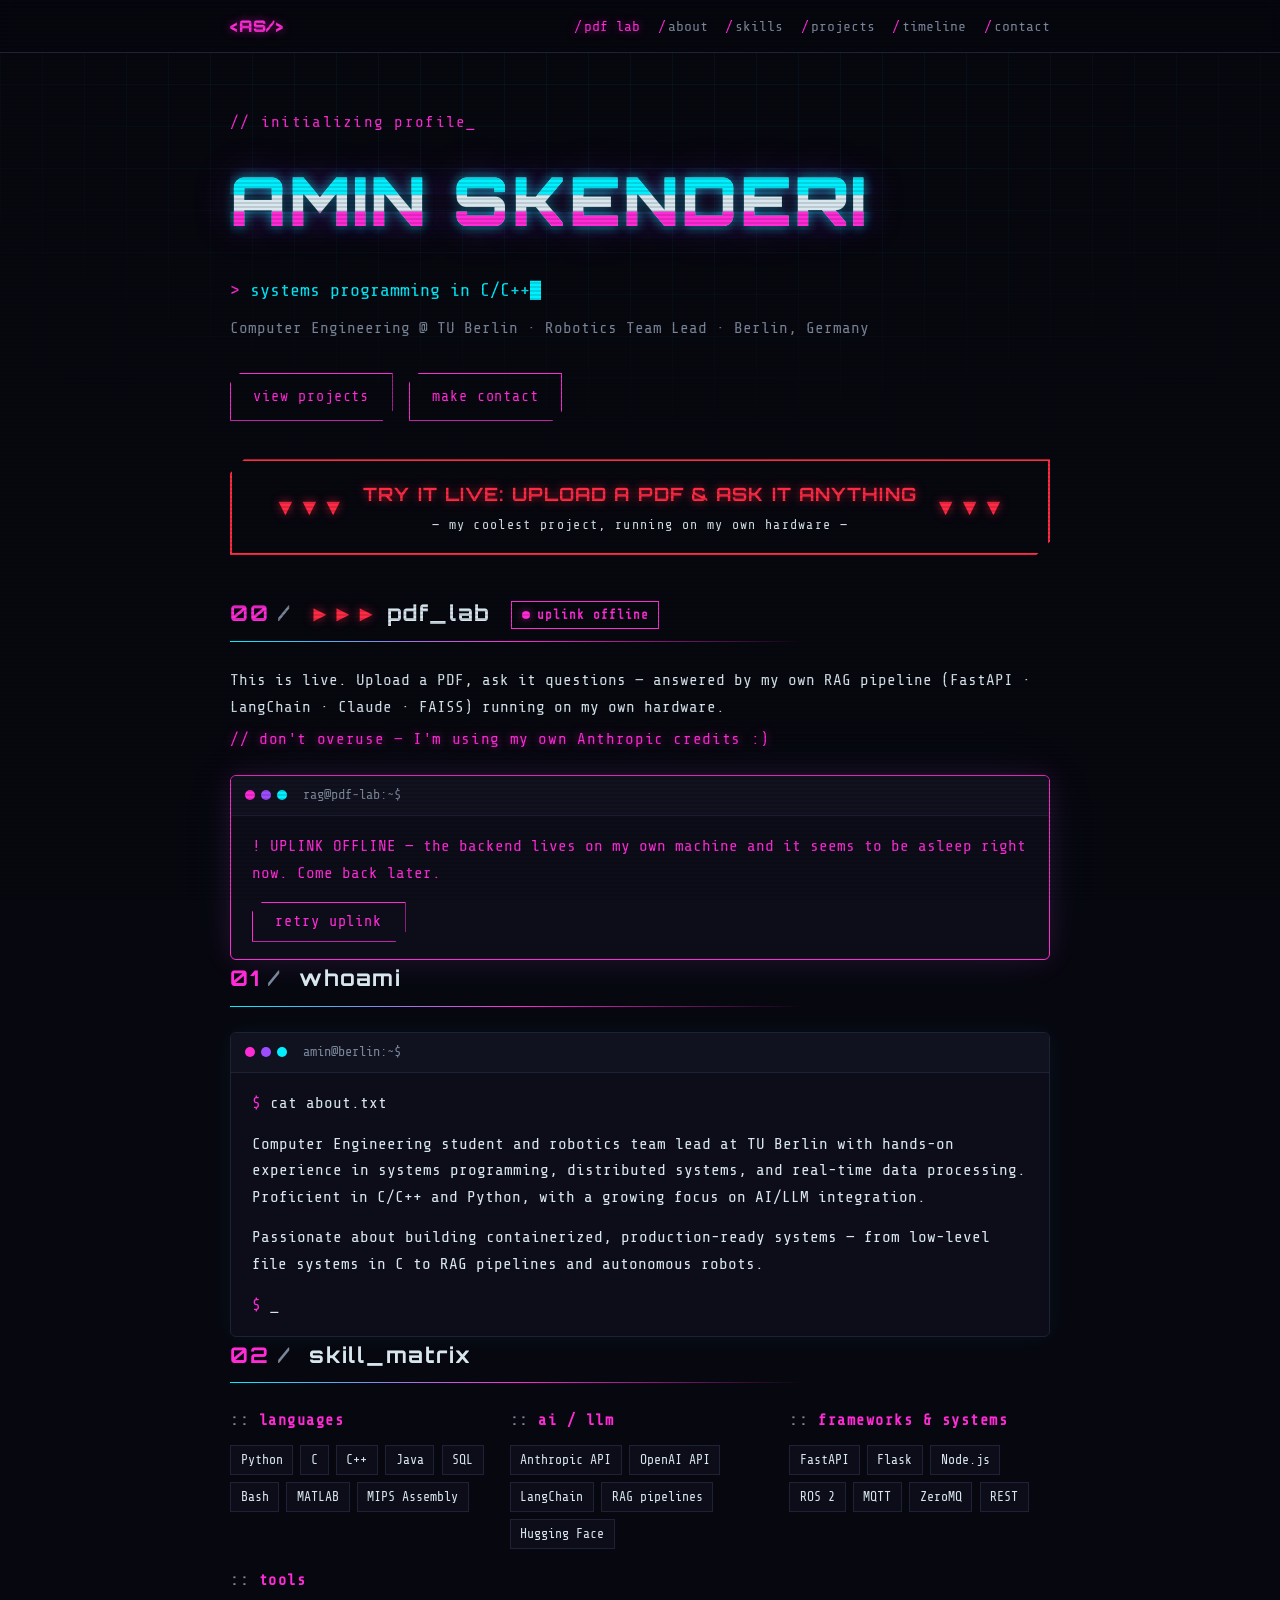
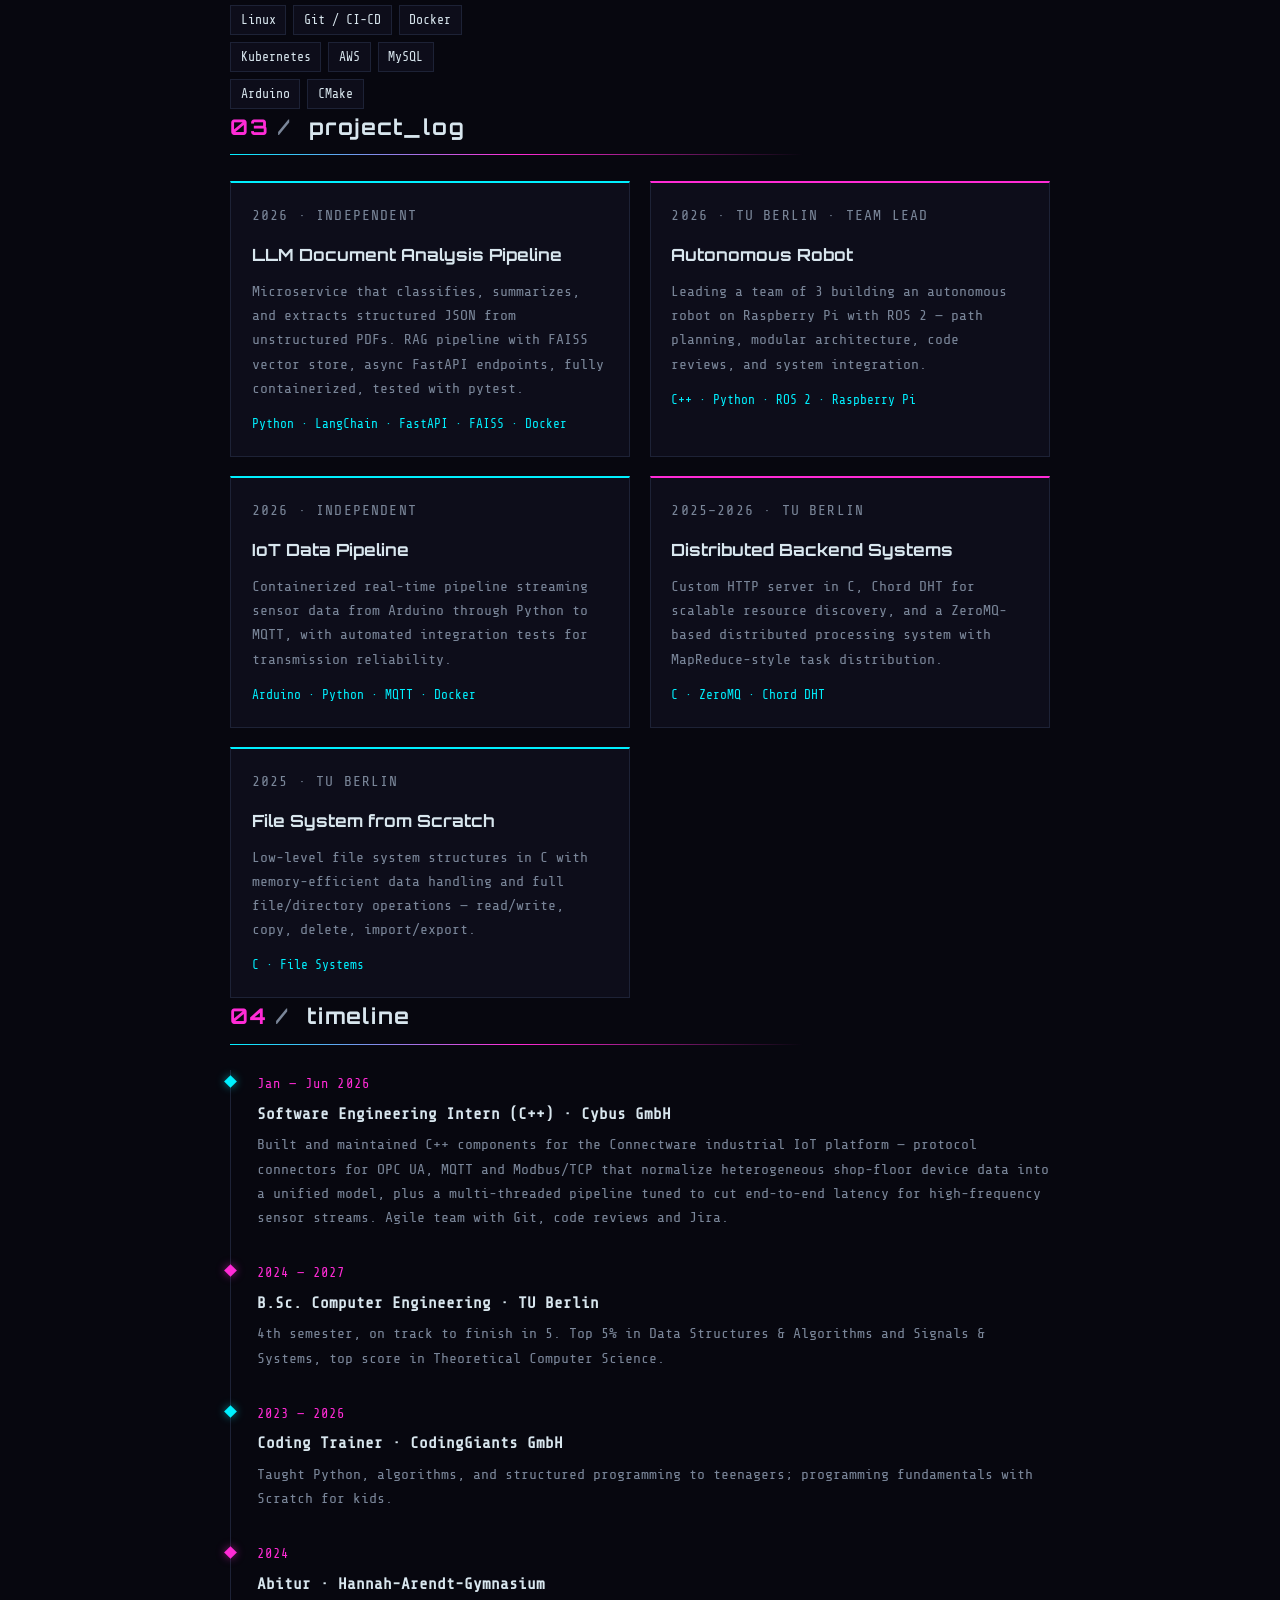
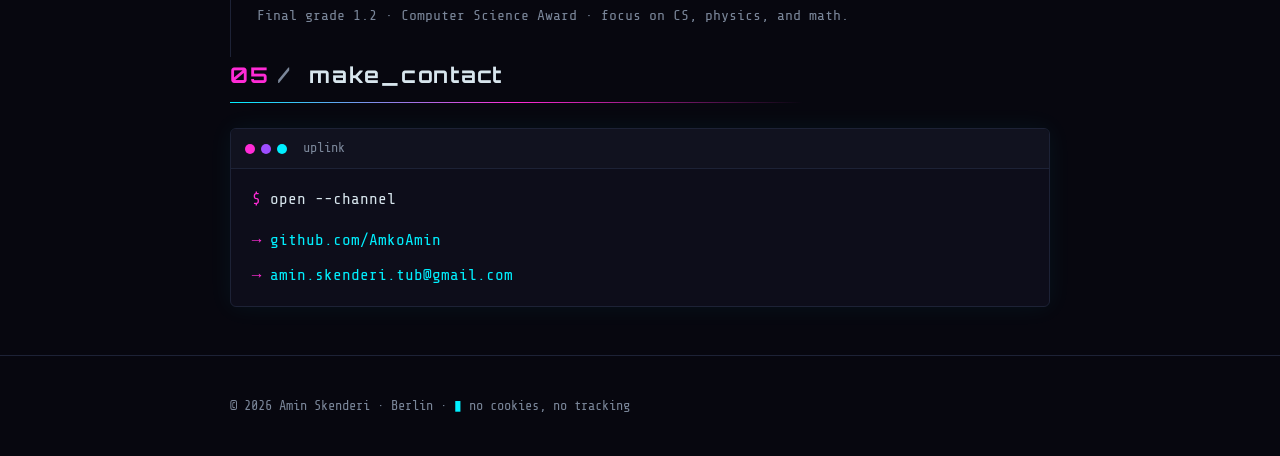
==== index.html @ e4a6ac71 "cybus internship in die timeline beider versionen aufgenommen Co-Authored-By: Claude Opus 4.8 <norep" ====
<!DOCTYPE html>
<html lang="en">
<head>
  <meta charset="UTF-8">
  <meta name="viewport" content="width=device-width, initial-scale=1.0">
  <meta name="description" content="Amin Skenderi — Computer Engineering student, robotics team lead, systems & AI developer based in Berlin.">
  <title>Amin Skenderi // root</title>
  <link rel="preconnect" href="https://fonts.googleapis.com">
  <link rel="preconnect" href="https://fonts.gstatic.com" crossorigin>
  <link href="https://fonts.googleapis.com/css2?family=Orbitron:wght@500;700;900&family=Share+Tech+Mono&display=swap" rel="stylesheet">
  <link rel="stylesheet" href="style.css">
</head>
<body>
  <div class="scanlines" aria-hidden="true"></div>
  <div class="grid-bg" aria-hidden="true"></div>

  <header class="site-header">
    <nav class="container">
      <a class="brand" href="#top">&lt;AS/&gt;</a>
      <ul class="nav-links">
        <li><a href="#pdf-lab" class="nav-hot">pdf lab</a></li>
        <li><a href="#about">about</a></li>
        <li><a href="#skills">skills</a></li>
        <li><a href="#projects">projects</a></li>
        <li><a href="#timeline">timeline</a></li>
        <li><a href="#contact">contact</a></li>
      </ul>
    </nav>
  </header>

  <main id="top">
    <!-- HERO -->
    <section class="hero container">
      <p class="hero-pre">// initializing profile_</p>
      <h1 class="glitch" data-text="AMIN SKENDERI">AMIN SKENDERI</h1>
      <p class="tagline">
        <span class="prompt">&gt;</span> <span id="typed"></span><span class="cursor">█</span>
      </p>
      <p class="hero-sub">
        Computer Engineering @ TU Berlin · Robotics Team Lead · Berlin, Germany
      </p>
      <div class="hero-actions">
        <a class="btn btn-ghost" href="#projects">view projects</a>
        <a class="btn btn-ghost" href="#contact">make contact</a>
      </div>

      <a href="#pdf-lab" class="lab-callout">
        <span class="callout-arrows" aria-hidden="true">▼▼▼</span>
        <span class="callout-text">
          TRY IT LIVE: UPLOAD A PDF &amp; ASK IT ANYTHING
          <small>— my coolest project, running on my own hardware —</small>
        </span>
        <span class="callout-arrows" aria-hidden="true">▼▼▼</span>
      </a>
    </section>

    <!-- PDF LAB -->
    <section id="pdf-lab" class="container">
      <h2>
        <span class="h-num">00</span>
        <span class="red-arrows" aria-hidden="true">►►►</span> pdf_lab
        <span class="uplink-badge" id="uplink-badge"><span class="uplink-dot"></span>checking uplink…</span>
      </h2>
      <p class="lab-intro">
        This is live. Upload a PDF, ask it questions — answered by my own
        RAG pipeline (FastAPI · LangChain · Claude · FAISS) running on my own hardware.
      </p>
      <p class="lab-joke">// don't overuse — I'm using my own Anthropic credits :)</p>

      <div class="terminal lab-terminal">
        <div class="terminal-bar">
          <span class="dot"></span><span class="dot"></span><span class="dot"></span>
          <span class="terminal-title">rag@pdf-lab:~$</span>
        </div>
        <div class="terminal-body">
          <div id="lab-offline" class="lab-offline hidden">
            <p><span class="prompt">!</span> UPLINK OFFLINE — the backend lives on my own machine
            and it seems to be asleep right now. Come back later.</p>
            <button class="btn btn-ghost" id="retry-uplink" type="button">retry uplink</button>
          </div>

          <div id="lab-ui" class="hidden">
            <label class="dropzone" id="dropzone">
              <input type="file" id="file-input" accept=".pdf,.txt" hidden>
              <span id="dropzone-text">[ drop a pdf here — or click to upload ]</span>
            </label>

            <form id="ask-form" class="ask-form">
              <span class="prompt">&gt;</span>
              <input type="text" id="question" placeholder="upload a document first…"
                     autocomplete="off" maxlength="500" disabled>
              <button type="submit" class="btn btn-primary" id="ask-btn" disabled>transmit</button>
            </form>

            <div id="lab-log" class="lab-log" aria-live="polite"></div>
          </div>
        </div>
      </div>
    </section>

    <!-- ABOUT -->
    <section id="about" class="container">
      <h2><span class="h-num">01</span> whoami</h2>
      <div class="terminal">
        <div class="terminal-bar">
          <span class="dot"></span><span class="dot"></span><span class="dot"></span>
          <span class="terminal-title">amin@berlin:~$</span>
        </div>
        <div class="terminal-body">
          <p><span class="prompt">$</span> cat about.txt</p>
          <p>
            Computer Engineering student and robotics team lead at TU Berlin with
            hands-on experience in systems programming, distributed systems, and
            real-time data processing. Proficient in C/C++ and Python, with a
            growing focus on AI/LLM integration.
          </p>
          <p>
            Passionate about building containerized, production-ready systems —
            from low-level file systems in C to RAG pipelines and autonomous robots.
          </p>
          <p><span class="prompt">$</span> _</p>
        </div>
      </div>
    </section>

    <!-- SKILLS -->
    <section id="skills" class="container">
      <h2><span class="h-num">02</span> skill_matrix</h2>
      <div class="skill-groups">
        <div class="skill-group">
          <h3>languages</h3>
          <ul class="chips">
            <li>Python</li><li>C</li><li>C++</li><li>Java</li><li>SQL</li>
            <li>Bash</li><li>MATLAB</li><li>MIPS Assembly</li>
          </ul>
        </div>
        <div class="skill-group">
          <h3>ai / llm</h3>
          <ul class="chips">
            <li>Anthropic API</li><li>OpenAI API</li><li>LangChain</li>
            <li>RAG pipelines</li><li>Hugging Face</li>
          </ul>
        </div>
        <div class="skill-group">
          <h3>frameworks &amp; systems</h3>
          <ul class="chips">
            <li>FastAPI</li><li>Flask</li><li>Node.js</li><li>ROS 2</li>
            <li>MQTT</li><li>ZeroMQ</li><li>REST</li>
          </ul>
        </div>
        <div class="skill-group">
          <h3>tools</h3>
          <ul class="chips">
            <li>Linux</li><li>Git / CI-CD</li><li>Docker</li><li>Kubernetes</li>
            <li>AWS</li><li>MySQL</li><li>Arduino</li><li>CMake</li>
          </ul>
        </div>
      </div>
    </section>

    <!-- PROJECTS -->
    <section id="projects" class="container">
      <h2><span class="h-num">03</span> project_log</h2>
      <div class="project-grid">
        <article class="project-card">
          <p class="card-meta">2026 · independent</p>
          <h3>LLM Document Analysis Pipeline</h3>
          <p>
            Microservice that classifies, summarizes, and extracts structured JSON
            from unstructured PDFs. RAG pipeline with FAISS vector store, async
            FastAPI endpoints, fully containerized, tested with pytest.
          </p>
          <p class="tech">Python · LangChain · FastAPI · FAISS · Docker</p>
        </article>

        <article class="project-card">
          <p class="card-meta">2026 · TU Berlin · team lead</p>
          <h3>Autonomous Robot</h3>
          <p>
            Leading a team of 3 building an autonomous robot on Raspberry Pi with
            ROS 2 — path planning, modular architecture, code reviews, and system
            integration.
          </p>
          <p class="tech">C++ · Python · ROS 2 · Raspberry Pi</p>
        </article>

        <article class="project-card">
          <p class="card-meta">2026 · independent</p>
          <h3>IoT Data Pipeline</h3>
          <p>
            Containerized real-time pipeline streaming sensor data from Arduino
            through Python to MQTT, with automated integration tests for
            transmission reliability.
          </p>
          <p class="tech">Arduino · Python · MQTT · Docker</p>
        </article>

        <article class="project-card">
          <p class="card-meta">2025–2026 · TU Berlin</p>
          <h3>Distributed Backend Systems</h3>
          <p>
            Custom HTTP server in C, Chord DHT for scalable resource discovery,
            and a ZeroMQ-based distributed processing system with MapReduce-style
            task distribution.
          </p>
          <p class="tech">C · ZeroMQ · Chord DHT</p>
        </article>

        <article class="project-card">
          <p class="card-meta">2025 · TU Berlin</p>
          <h3>File System from Scratch</h3>
          <p>
            Low-level file system structures in C with memory-efficient data
            handling and full file/directory operations — read/write, copy,
            delete, import/export.
          </p>
          <p class="tech">C · File Systems</p>
        </article>
      </div>
    </section>

    <!-- TIMELINE -->
    <section id="timeline" class="container">
      <h2><span class="h-num">04</span> timeline</h2>
      <ul class="timeline">
        <li>
          <span class="time">Jan — Jun 2026</span>
          <div>
            <h3>Software Engineering Intern (C++) · Cybus GmbH</h3>
            <p>Built and maintained C++ components for the Connectware industrial
            IoT platform — protocol connectors for OPC UA, MQTT and Modbus/TCP that
            normalize heterogeneous shop-floor device data into a unified model, plus
            a multi-threaded pipeline tuned to cut end-to-end latency for high-frequency
            sensor streams. Agile team with Git, code reviews and Jira.</p>
          </div>
        </li>
        <li>
          <span class="time">2024 — 2027</span>
          <div>
            <h3>B.Sc. Computer Engineering · TU Berlin</h3>
            <p>4th semester, on track to finish in 5. Top 5% in Data Structures &amp;
            Algorithms and Signals &amp; Systems, top score in Theoretical Computer Science.</p>
          </div>
        </li>
        <li>
          <span class="time">2023 — 2026</span>
          <div>
            <h3>Coding Trainer · CodingGiants GmbH</h3>
            <p>Taught Python, algorithms, and structured programming to teenagers;
            programming fundamentals with Scratch for kids.</p>
          </div>
        </li>
        <li>
          <span class="time">2024</span>
          <div>
            <h3>Abitur · Hannah-Arendt-Gymnasium</h3>
            <p>Final grade 1.2 · Computer Science Award · focus on CS, physics, and math.</p>
          </div>
        </li>
      </ul>
    </section>

    <!-- CONTACT -->
    <section id="contact" class="container">
      <h2><span class="h-num">05</span> make_contact</h2>
      <div class="terminal">
        <div class="terminal-bar">
          <span class="dot"></span><span class="dot"></span><span class="dot"></span>
          <span class="terminal-title">uplink</span>
        </div>
        <div class="terminal-body contact-body">
          <p><span class="prompt">$</span> open --channel</p>
          <ul class="contact-links">
            <li><a href="https://github.com/AmkoAmin">github.com/AmkoAmin</a></li>
            <li><a href="mailto:amin.skenderi.tub@gmail.com">amin.skenderi.tub@gmail.com</a></li>
          </ul>
        </div>
      </div>
    </section>
  </main>

  <footer class="site-footer">
    <div class="container">
      <p>© 2026 Amin Skenderi · Berlin · <span class="footer-blink">▮</span> no cookies, no tracking</p>
    </div>
  </footer>

  <script src="script.js"></script>
</body>
</html>
---- style.css ----
:root {
  --bg: #07070f;
  --bg-panel: #0d0d1a;
  --text: #d8e6ee;
  --muted: #7a8699;
  --cyan: #00f0ff;
  --magenta: #ff2bd6;
  --purple: #9d4dff;
  --border: #1d2236;
  --glow-cyan: 0 0 8px rgba(0, 240, 255, 0.55);
  --glow-magenta: 0 0 8px rgba(255, 43, 214, 0.55);
  --red: #ff2a44;
  --glow-red: 0 0 10px rgba(255, 42, 68, 0.65);
}

* {
  box-sizing: border-box;
}

html {
  scroll-behavior: smooth;
}

body {
  margin: 0;
  font-family: "Share Tech Mono", monospace;
  background: var(--bg);
  color: var(--text);
  line-height: 1.65;
}

/* ---- background fx ---- */
.grid-bg {
  position: fixed;
  inset: 0;
  z-index: -2;
  background-image:
    linear-gradient(rgba(0, 240, 255, 0.05) 1px, transparent 1px),
    linear-gradient(90deg, rgba(0, 240, 255, 0.05) 1px, transparent 1px);
  background-size: 42px 42px;
  mask-image: radial-gradient(ellipse 90% 70% at 50% 0%, black 30%, transparent 80%);
}

.scanlines {
  position: fixed;
  inset: 0;
  z-index: 10;
  pointer-events: none;
  background: repeating-linear-gradient(
    to bottom,
    transparent 0 2px,
    rgba(0, 0, 0, 0.12) 2px 4px
  );
}

.container {
  max-width: 860px;
  margin: 0 auto;
  padding: 0 1.25rem;
}

a {
  color: var(--cyan);
}

/* ---- header ---- */
.site-header {
  position: sticky;
  top: 0;
  z-index: 5;
  background: rgba(7, 7, 15, 0.85);
  backdrop-filter: blur(6px);
  border-bottom: 1px solid var(--border);
  padding: 0.8rem 0;
}

.site-header nav {
  display: flex;
  align-items: center;
  justify-content: space-between;
  gap: 1rem;
}

.brand {
  font-family: "Orbitron", sans-serif;
  font-weight: 900;
  color: var(--magenta);
  text-decoration: none;
  text-shadow: var(--glow-magenta);
  letter-spacing: 0.05em;
}

.nav-links {
  display: flex;
  flex-wrap: wrap;
  gap: 1.1rem;
  list-style: none;
  margin: 0;
  padding: 0;
}

.nav-links a {
  color: var(--muted);
  text-decoration: none;
  font-size: 0.92rem;
}

.nav-links a::before {
  content: "/";
  color: var(--magenta);
  margin-right: 2px;
}

.nav-links a:hover {
  color: var(--cyan);
  text-shadow: var(--glow-cyan);
}

.nav-links a.nav-hot {
  color: var(--magenta);
  text-shadow: var(--glow-magenta);
}

/* ---- hero ---- */
.hero {
  padding: 3.5rem 1.25rem 2.5rem;
}

.hero-pre {
  color: var(--magenta);
  margin: 0 0 0.6rem;
  letter-spacing: 0.08em;
}

.glitch {
  font-family: "Orbitron", sans-serif;
  font-weight: 900;
  font-size: clamp(2.1rem, 7vw, 4.2rem);
  margin: 0;
  color: var(--text);
  position: relative;
  letter-spacing: 0.04em;
  text-shadow:
    0 0 12px rgba(0, 240, 255, 0.35),
    0 0 40px rgba(157, 77, 255, 0.25);
}

.glitch::before,
.glitch::after {
  content: attr(data-text);
  position: absolute;
  inset: 0;
  overflow: hidden;
}

.glitch::before {
  color: var(--cyan);
  animation: glitch-shift 3.2s infinite linear alternate-reverse;
  clip-path: inset(20% 0 55% 0);
}

.glitch::after {
  color: var(--magenta);
  animation: glitch-shift 2.7s infinite linear alternate;
  clip-path: inset(60% 0 15% 0);
}

@keyframes glitch-shift {
  0%, 86% { transform: translate(0, 0); opacity: 0; }
  87% { transform: translate(-4px, 1px); opacity: 0.85; }
  90% { transform: translate(3px, -1px); opacity: 0.85; }
  93% { transform: translate(-2px, 2px); opacity: 0.7; }
  96% { transform: translate(4px, 0); opacity: 0.85; }
  100% { transform: translate(0, 0); opacity: 0; }
}

.tagline {
  font-size: 1.15rem;
  color: var(--cyan);
  min-height: 1.8em;
  margin: 1.2rem 0 0.4rem;
}

.prompt {
  color: var(--magenta);
}

.cursor {
  animation: blink 1s steps(1) infinite;
  color: var(--cyan);
}

@keyframes blink {
  50% { opacity: 0; }
}

.hero-sub {
  color: var(--muted);
  margin: 0 0 2rem;
}

.hero-actions {
  display: flex;
  flex-wrap: wrap;
  gap: 1rem;
}

.btn {
  font-family: inherit;
  font-size: 0.95rem;
  text-decoration: none;
  padding: 0.65rem 1.4rem;
  border: 1px solid var(--cyan);
  color: var(--cyan);
  background: transparent;
  letter-spacing: 0.06em;
  transition: all 0.15s ease;
  clip-path: polygon(10px 0, 100% 0, 100% calc(100% - 10px), calc(100% - 10px) 100%, 0 100%, 0 10px);
}

.btn:hover {
  background: rgba(0, 240, 255, 0.12);
  box-shadow: var(--glow-cyan), inset 0 0 12px rgba(0, 240, 255, 0.15);
}

.btn-ghost {
  border-color: var(--magenta);
  color: var(--magenta);
}

.btn-ghost:hover {
  background: rgba(255, 43, 214, 0.1);
  box-shadow: var(--glow-magenta), inset 0 0 12px rgba(255, 43, 214, 0.15);
}

/* ---- sections ---- */
section {
  padding: 3rem 1.25rem;
}

h2 {
  font-family: "Orbitron", sans-serif;
  font-size: 1.35rem;
  letter-spacing: 0.08em;
  margin: 0 0 1.6rem;
  color: var(--text);
}

h2::after {
  content: "";
  display: block;
  height: 1px;
  margin-top: 0.6rem;
  background: linear-gradient(90deg, var(--cyan), var(--magenta), transparent 70%);
}

.h-num {
  color: var(--magenta);
  margin-right: 0.6rem;
}

.h-num::after {
  content: " /";
  color: var(--muted);
}

/* ---- terminal panels ---- */
.terminal {
  background: var(--bg-panel);
  border: 1px solid var(--border);
  border-radius: 6px;
  overflow: hidden;
  box-shadow: 0 0 24px rgba(0, 240, 255, 0.06);
}

.terminal-bar {
  display: flex;
  align-items: center;
  gap: 6px;
  padding: 0.5rem 0.9rem;
  background: #11121f;
  border-bottom: 1px solid var(--border);
}

.dot {
  width: 10px;
  height: 10px;
  border-radius: 50%;
  background: var(--border);
}

.dot:nth-child(1) { background: var(--magenta); }
.dot:nth-child(2) { background: var(--purple); }
.dot:nth-child(3) { background: var(--cyan); }

.terminal-title {
  margin-left: 0.6rem;
  color: var(--muted);
  font-size: 0.85rem;
}

.terminal-body {
  padding: 1.1rem 1.3rem;
}

.terminal-body p {
  margin: 0 0 0.9rem;
}

.terminal-body p:last-child {
  margin-bottom: 0;
}

/* ---- lab callout (hero) ---- */
.lab-callout {
  display: flex;
  align-items: center;
  justify-content: center;
  gap: 1.1rem;
  margin-top: 2.4rem;
  padding: 1.1rem 1.3rem;
  border: 2px solid var(--red);
  color: var(--red);
  text-decoration: none;
  text-align: center;
  font-family: "Orbitron", sans-serif;
  font-weight: 700;
  font-size: clamp(0.85rem, 2.4vw, 1.15rem);
  letter-spacing: 0.06em;
  text-shadow: var(--glow-red);
  clip-path: polygon(14px 0, 100% 0, 100% calc(100% - 14px), calc(100% - 14px) 100%, 0 100%, 0 14px);
  animation: callout-pulse 1.7s ease-in-out infinite;
}

.lab-callout:hover {
  background: rgba(255, 42, 68, 0.12);
}

.lab-callout .callout-text small {
  display: block;
  font-family: "Share Tech Mono", monospace;
  font-weight: 400;
  font-size: 0.72em;
  letter-spacing: 0.1em;
  margin-top: 0.3rem;
  color: var(--text);
  text-shadow: none;
}

.callout-arrows {
  white-space: nowrap;
  font-size: 1.25em;
  animation: arrow-bounce 0.9s ease-in-out infinite;
}

@keyframes arrow-bounce {
  0%, 100% { transform: translateY(-4px); }
  50% { transform: translateY(5px); }
}

@keyframes callout-pulse {
  0%, 100% { box-shadow: 0 0 8px rgba(255, 42, 68, 0.35), inset 0 0 10px rgba(255, 42, 68, 0.08); }
  50% { box-shadow: 0 0 26px rgba(255, 42, 68, 0.75), inset 0 0 22px rgba(255, 42, 68, 0.18); }
}

.red-arrows {
  display: inline-block;
  color: var(--red);
  text-shadow: var(--glow-red);
  animation: arrow-nudge 1s ease-in-out infinite;
}

@keyframes arrow-nudge {
  0%, 100% { transform: translateX(0); }
  50% { transform: translateX(7px); }
}

/* ---- pdf lab ---- */
.hidden {
  display: none !important;
}

.uplink-badge {
  display: inline-flex;
  align-items: center;
  gap: 0.45rem;
  font-family: "Share Tech Mono", monospace;
  font-size: 0.78rem;
  letter-spacing: 0.08em;
  color: var(--muted);
  border: 1px solid var(--border);
  padding: 0.15rem 0.6rem;
  margin-left: 0.8rem;
  vertical-align: middle;
}

.uplink-dot {
  width: 8px;
  height: 8px;
  border-radius: 50%;
  background: var(--muted);
}

.uplink-badge.online {
  color: var(--cyan);
  border-color: var(--cyan);
}

.uplink-badge.online .uplink-dot {
  background: var(--cyan);
  box-shadow: var(--glow-cyan);
  animation: blink 2s steps(1) infinite;
}

.uplink-badge.offline {
  color: var(--magenta);
  border-color: var(--magenta);
}

.uplink-badge.offline .uplink-dot {
  background: var(--magenta);
  box-shadow: var(--glow-magenta);
}

.lab-intro {
  margin: 0 0 0.4rem;
}

.lab-joke {
  color: var(--magenta);
  text-shadow: var(--glow-magenta);
  margin: 0 0 1.4rem;
  letter-spacing: 0.04em;
}

.lab-terminal {
  border-color: var(--magenta);
  box-shadow: 0 0 28px rgba(255, 43, 214, 0.12), 0 0 60px rgba(0, 240, 255, 0.06);
}

.lab-offline p {
  color: var(--magenta);
  margin: 0 0 1rem;
}

.dropzone {
  display: block;
  border: 1px dashed var(--cyan);
  padding: 1.6rem 1rem;
  text-align: center;
  color: var(--cyan);
  cursor: pointer;
  transition: all 0.15s ease;
  margin-bottom: 1rem;
}

.dropzone:hover,
.dropzone.dragover {
  background: rgba(0, 240, 255, 0.07);
  box-shadow: inset 0 0 18px rgba(0, 240, 255, 0.12);
}

.dropzone.indexed {
  border-style: solid;
  color: var(--text);
}

.dropzone.busy {
  pointer-events: none;
  opacity: 0.6;
}

.ask-form {
  display: flex;
  align-items: center;
  gap: 0.7rem;
  margin-bottom: 1.2rem;
}

.ask-form input[type="text"] {
  flex: 1;
  font-family: inherit;
  font-size: 0.95rem;
  color: var(--text);
  background: #0a0a16;
  border: 1px solid var(--border);
  padding: 0.6rem 0.8rem;
  outline: none;
  min-width: 0;
}

.ask-form input[type="text"]:focus {
  border-color: var(--cyan);
  box-shadow: var(--glow-cyan);
}

.ask-form input[type="text"]:disabled,
.ask-form .btn:disabled {
  opacity: 0.55;
  cursor: not-allowed;
  box-shadow: none;
}

.ask-form .btn {
  border: 1px solid var(--cyan);
  color: var(--cyan);
  background: transparent;
  cursor: pointer;
  padding: 0.6rem 1.2rem;
  font-size: 0.95rem;
  line-height: 1.6;
}

.lab-log {
  display: flex;
  flex-direction: column;
  gap: 0.7rem;
}

.lab-log .log-q {
  color: var(--cyan);
  margin: 0;
}

.lab-log .log-a {
  color: var(--text);
  margin: 0;
  white-space: pre-wrap;
  border-left: 2px solid var(--cyan);
  padding-left: 0.8rem;
}

.lab-log .log-info {
  color: var(--muted);
  margin: 0;
}

.lab-log .log-err {
  color: var(--magenta);
  margin: 0;
}

.lab-log .log-busy {
  color: var(--purple);
  margin: 0;
  animation: blink 1.1s steps(1) infinite;
}

.lab-log details {
  border: 1px solid var(--border);
  padding: 0.5rem 0.8rem;
}

.lab-log summary {
  cursor: pointer;
  color: var(--muted);
  font-size: 0.85rem;
}

.lab-log .source-chunk {
  color: var(--muted);
  font-size: 0.82rem;
  margin: 0.6rem 0 0;
  white-space: pre-wrap;
  border-left: 2px solid var(--purple);
  padding-left: 0.7rem;
}

/* ---- skills ---- */
.skill-groups {
  display: grid;
  grid-template-columns: repeat(auto-fit, minmax(240px, 1fr));
  gap: 1.2rem;
}

.skill-group h3 {
  font-size: 0.95rem;
  color: var(--magenta);
  letter-spacing: 0.1em;
  margin: 0 0 0.7rem;
}

.skill-group h3::before {
  content: ":: ";
  color: var(--muted);
}

.chips {
  display: flex;
  flex-wrap: wrap;
  gap: 0.45rem;
  list-style: none;
  margin: 0;
  padding: 0;
}

.chips li {
  font-size: 0.82rem;
  padding: 0.2rem 0.6rem;
  border: 1px solid var(--border);
  color: var(--text);
  background: var(--bg-panel);
  transition: all 0.15s ease;
}

.chips li:hover {
  border-color: var(--cyan);
  color: var(--cyan);
  box-shadow: var(--glow-cyan);
}

/* ---- projects ---- */
.project-grid {
  display: grid;
  grid-template-columns: repeat(auto-fit, minmax(280px, 1fr));
  gap: 1.2rem;
}

.project-card {
  background: var(--bg-panel);
  border: 1px solid var(--border);
  border-top: 2px solid var(--cyan);
  padding: 1.3rem;
  transition: all 0.18s ease;
  position: relative;
}

.project-card:nth-child(even) {
  border-top-color: var(--magenta);
}

.project-card:hover {
  transform: translateY(-3px);
  border-color: var(--cyan);
  box-shadow: 0 0 18px rgba(0, 240, 255, 0.18);
}

.project-card:nth-child(even):hover {
  border-color: var(--magenta);
  box-shadow: 0 0 18px rgba(255, 43, 214, 0.18);
}

.card-meta {
  font-size: 0.78rem;
  color: var(--muted);
  letter-spacing: 0.08em;
  margin: 0 0 0.5rem;
  text-transform: uppercase;
}

.project-card h3 {
  font-family: "Orbitron", sans-serif;
  font-size: 1.05rem;
  margin: 0 0 0.7rem;
  color: var(--text);
}

.project-card p {
  margin: 0 0 0.8rem;
  color: var(--muted);
  font-size: 0.92rem;
}

.project-card .tech {
  color: var(--cyan);
  font-size: 0.8rem;
  margin: 0;
}

/* ---- timeline ---- */
.timeline {
  list-style: none;
  margin: 0;
  padding: 0;
  border-left: 1px solid var(--border);
}

.timeline li {
  position: relative;
  padding: 0 0 1.8rem 1.6rem;
}

.timeline li::before {
  content: "";
  position: absolute;
  left: -5px;
  top: 0.45em;
  width: 9px;
  height: 9px;
  background: var(--cyan);
  box-shadow: var(--glow-cyan);
  transform: rotate(45deg);
}

.timeline li:nth-child(even)::before {
  background: var(--magenta);
  box-shadow: var(--glow-magenta);
}

.timeline .time {
  color: var(--magenta);
  font-size: 0.85rem;
  letter-spacing: 0.08em;
}

.timeline h3 {
  font-size: 1rem;
  margin: 0.25rem 0 0.4rem;
  color: var(--text);
}

.timeline p {
  margin: 0;
  color: var(--muted);
  font-size: 0.92rem;
}

/* ---- contact ---- */
.contact-links {
  list-style: none;
  margin: 0;
  padding: 0;
  display: flex;
  flex-direction: column;
  gap: 0.5rem;
}

.contact-links a {
  color: var(--cyan);
  text-decoration: none;
}

.contact-links a::before {
  content: "→ ";
  color: var(--magenta);
}

.contact-links a:hover {
  text-shadow: var(--glow-cyan);
  text-decoration: underline;
}

/* ---- footer ---- */
.site-footer {
  border-top: 1px solid var(--border);
  margin-top: 3rem;
  padding: 1.6rem 0;
  color: var(--muted);
  font-size: 0.85rem;
}

.footer-blink {
  color: var(--cyan);
  animation: blink 1.2s steps(1) infinite;
}

@media (prefers-reduced-motion: reduce) {
  .glitch::before,
  .glitch::after {
    animation: none;
    opacity: 0;
  }
  .cursor, .footer-blink,
  .lab-callout, .callout-arrows, .red-arrows,
  .uplink-badge.online .uplink-dot, .lab-log .log-busy {
    animation: none;
  }
  html {
    scroll-behavior: auto;
  }
}
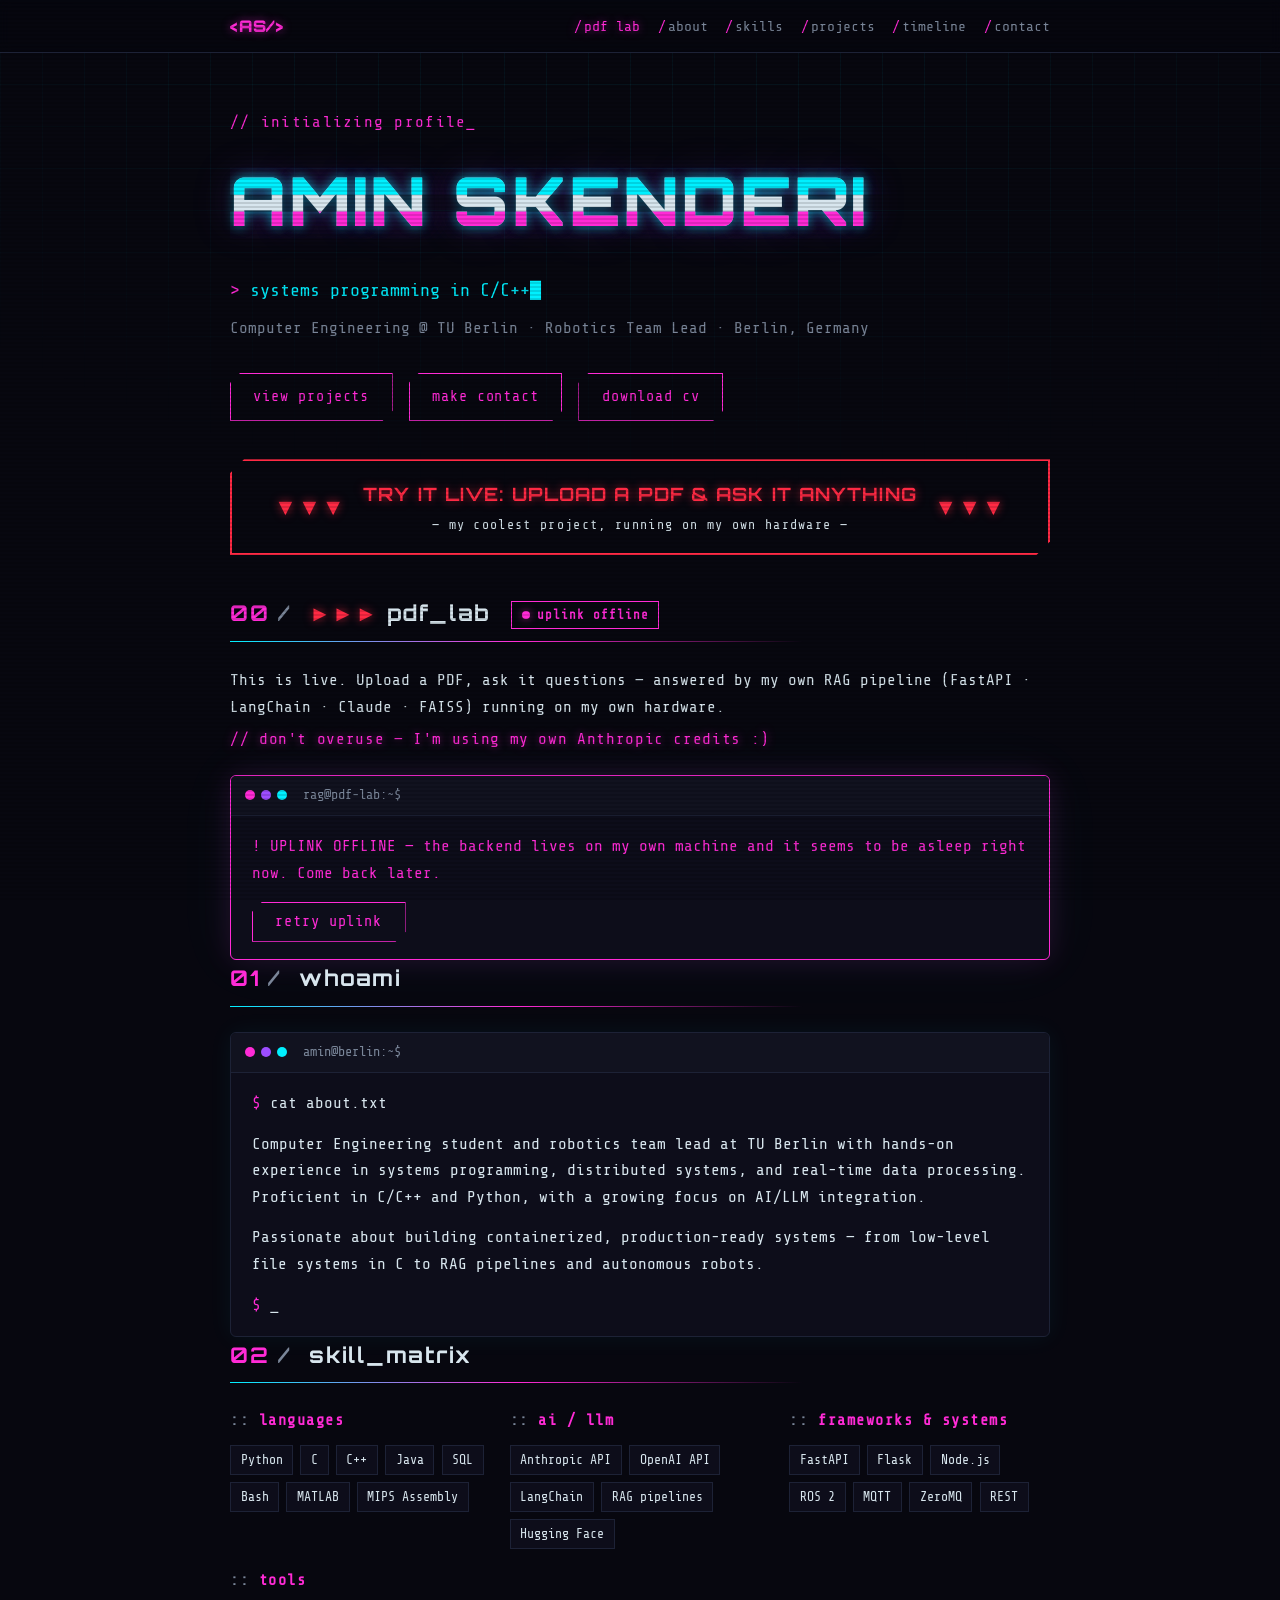
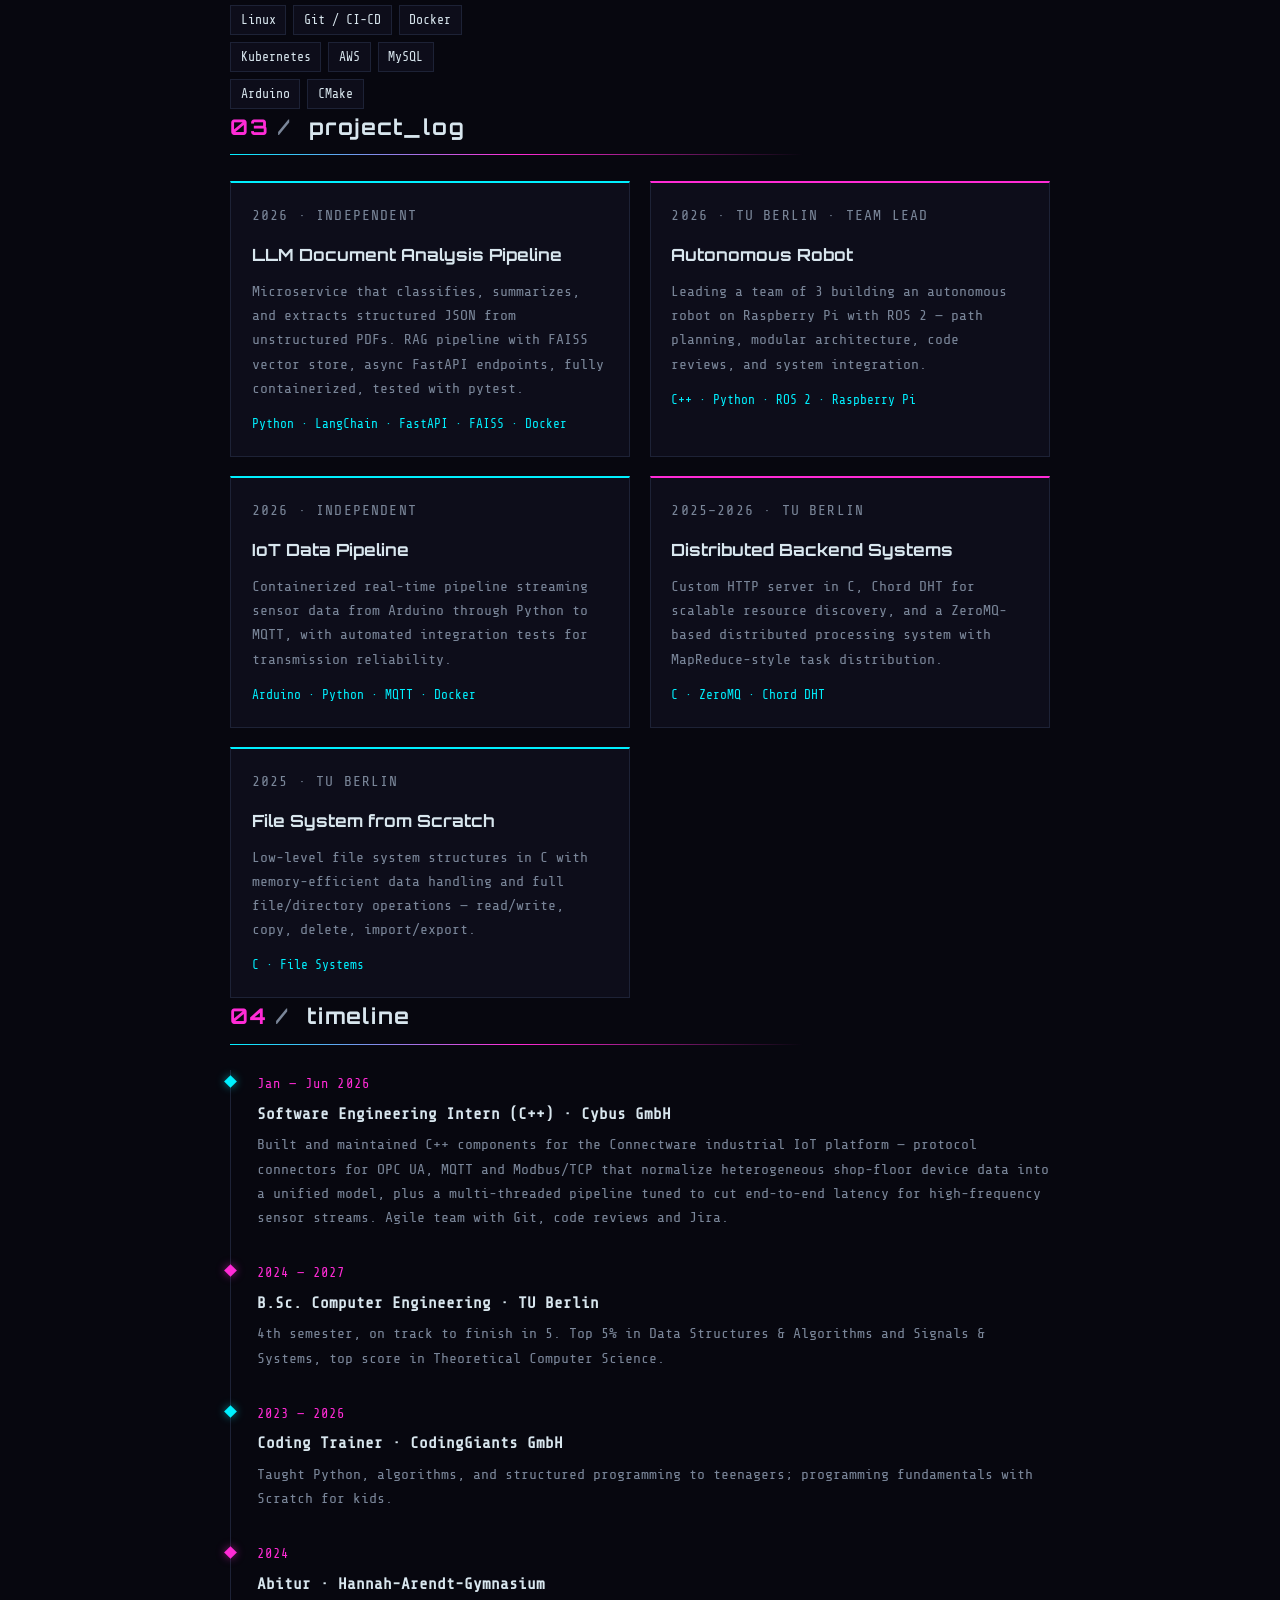
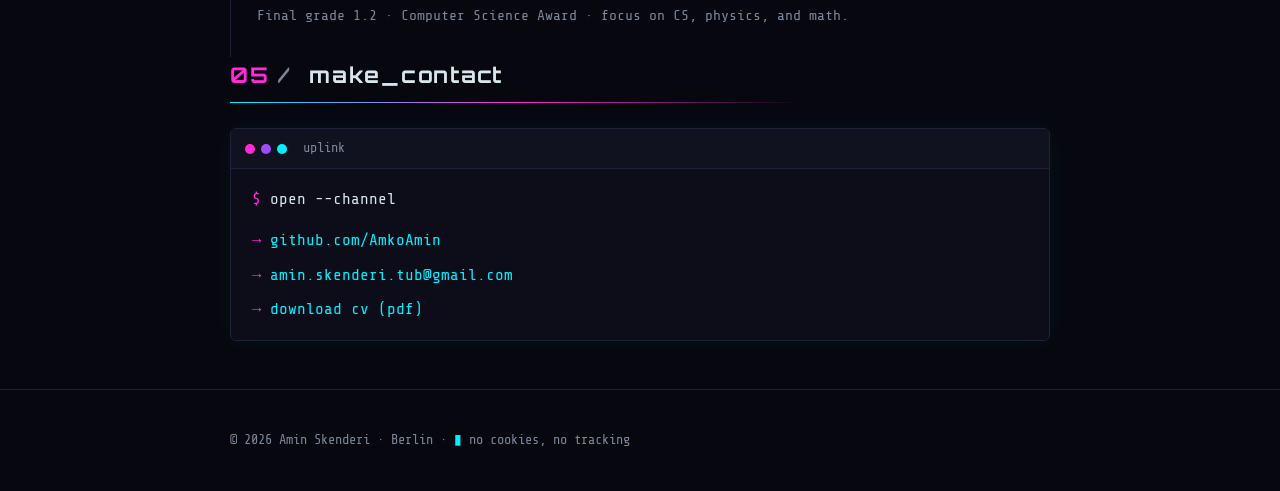
==== commit effd1195: "cv als pdf downloadbar in hero und contact beider versionen Co-Authored-By: Claude Opus 4.8 <noreply" ====
--- a/index.html
+++ b/index.html
@@ -42,6 +42,7 @@
       <div class="hero-actions">
         <a class="btn btn-ghost" href="#projects">view projects</a>
         <a class="btn btn-ghost" href="#contact">make contact</a>
+        <a class="btn btn-ghost" href="Amin_Skenderi_CV.pdf" download>download cv</a>
       </div>
 
       <a href="#pdf-lab" class="lab-callout">
@@ -273,6 +274,7 @@
           <ul class="contact-links">
             <li><a href="https://github.com/AmkoAmin">github.com/AmkoAmin</a></li>
             <li><a href="mailto:amin.skenderi.tub@gmail.com">amin.skenderi.tub@gmail.com</a></li>
+            <li><a href="Amin_Skenderi_CV.pdf" download>download cv (pdf)</a></li>
           </ul>
         </div>
       </div>
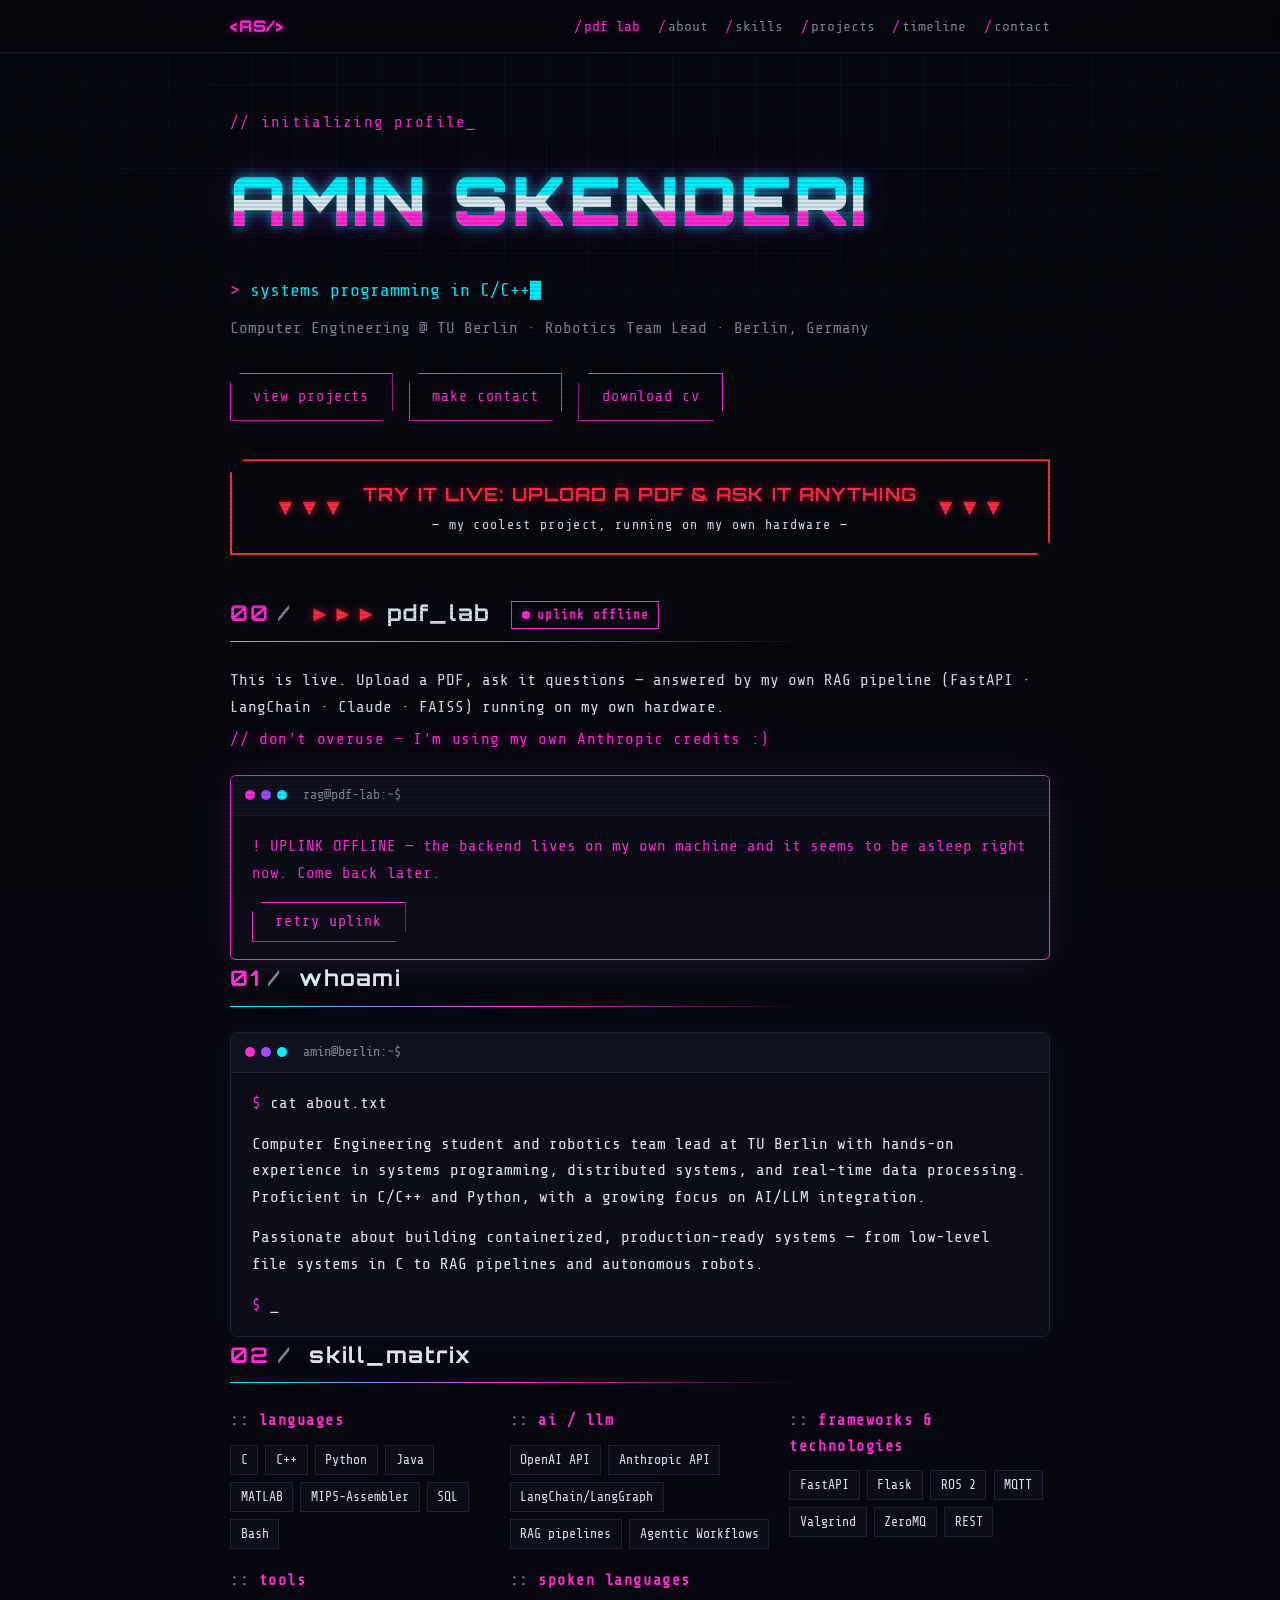
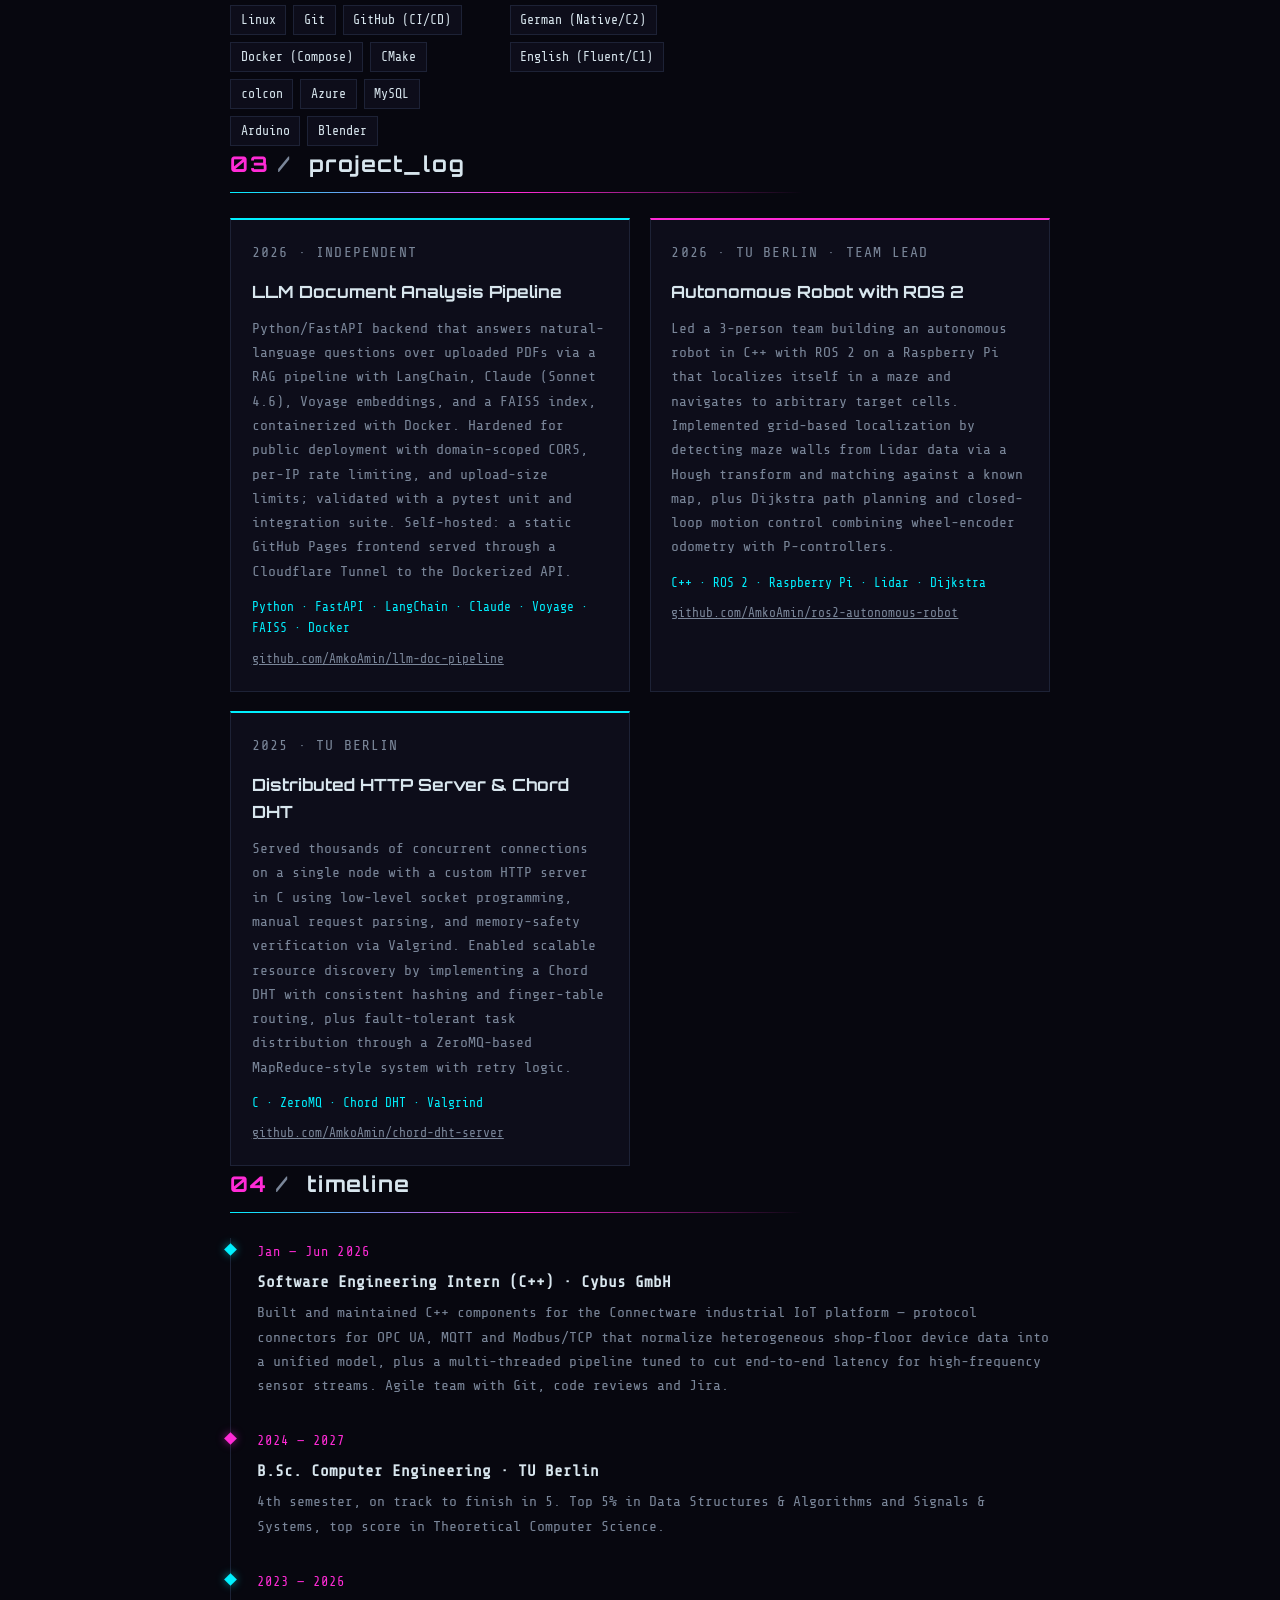
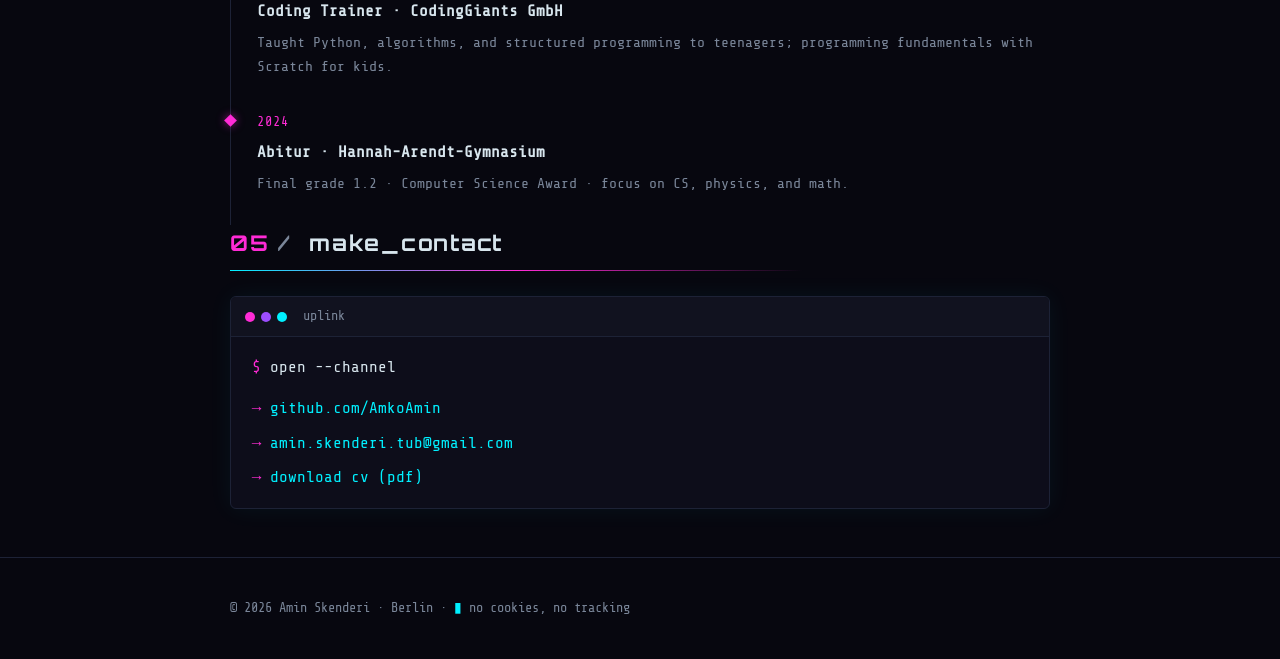
==== commit 5807544e: "skills und projekte beider versionen ueberarbeitet Languages neu sortiert, AI/LLM und Frameworks akt" ====
--- a/index.html
+++ b/index.html
@@ -131,29 +131,35 @@
         <div class="skill-group">
           <h3>languages</h3>
           <ul class="chips">
-            <li>Python</li><li>C</li><li>C++</li><li>Java</li><li>SQL</li>
-            <li>Bash</li><li>MATLAB</li><li>MIPS Assembly</li>
+            <li>C</li><li>C++</li><li>Python</li><li>Java</li><li>MATLAB</li>
+            <li>MIPS-Assembler</li><li>SQL</li><li>Bash</li>
           </ul>
         </div>
         <div class="skill-group">
           <h3>ai / llm</h3>
           <ul class="chips">
-            <li>Anthropic API</li><li>OpenAI API</li><li>LangChain</li>
-            <li>RAG pipelines</li><li>Hugging Face</li>
-          </ul>
-        </div>
-        <div class="skill-group">
-          <h3>frameworks &amp; systems</h3>
-          <ul class="chips">
-            <li>FastAPI</li><li>Flask</li><li>Node.js</li><li>ROS 2</li>
-            <li>MQTT</li><li>ZeroMQ</li><li>REST</li>
+            <li>OpenAI API</li><li>Anthropic API</li><li>LangChain/LangGraph</li>
+            <li>RAG pipelines</li><li>Agentic Workflows</li>
+          </ul>
+        </div>
+        <div class="skill-group">
+          <h3>frameworks &amp; technologies</h3>
+          <ul class="chips">
+            <li>FastAPI</li><li>Flask</li><li>ROS 2</li><li>MQTT</li>
+            <li>Valgrind</li><li>ZeroMQ</li><li>REST</li>
           </ul>
         </div>
         <div class="skill-group">
           <h3>tools</h3>
           <ul class="chips">
-            <li>Linux</li><li>Git / CI-CD</li><li>Docker</li><li>Kubernetes</li>
-            <li>AWS</li><li>MySQL</li><li>Arduino</li><li>CMake</li>
+            <li>Linux</li><li>Git</li><li>GitHub (CI/CD)</li><li>Docker (Compose)</li>
+            <li>CMake</li><li>colcon</li><li>Azure</li><li>MySQL</li><li>Arduino</li><li>Blender</li>
+          </ul>
+        </div>
+        <div class="skill-group">
+          <h3>spoken languages</h3>
+          <ul class="chips">
+            <li>German (Native/C2)</li><li>English (Fluent/C1)</li>
           </ul>
         </div>
       </div>
@@ -167,55 +173,48 @@
           <p class="card-meta">2026 · independent</p>
           <h3>LLM Document Analysis Pipeline</h3>
           <p>
-            Microservice that classifies, summarizes, and extracts structured JSON
-            from unstructured PDFs. RAG pipeline with FAISS vector store, async
-            FastAPI endpoints, fully containerized, tested with pytest.
-          </p>
-          <p class="tech">Python · LangChain · FastAPI · FAISS · Docker</p>
+            Python/FastAPI backend that answers natural-language questions over
+            uploaded PDFs via a RAG pipeline with LangChain, Claude (Sonnet 4.6),
+            Voyage embeddings, and a FAISS index, containerized with Docker.
+            Hardened for public deployment with domain-scoped CORS, per-IP rate
+            limiting, and upload-size limits; validated with a pytest unit and
+            integration suite. Self-hosted: a static GitHub Pages frontend served
+            through a Cloudflare Tunnel to the Dockerized API.
+          </p>
+          <p class="tech">Python · FastAPI · LangChain · Claude · Voyage · FAISS · Docker</p>
+          <p class="repo"><a href="https://github.com/AmkoAmin/llm-doc-pipeline">github.com/AmkoAmin/llm-doc-pipeline</a></p>
         </article>
 
         <article class="project-card">
           <p class="card-meta">2026 · TU Berlin · team lead</p>
-          <h3>Autonomous Robot</h3>
-          <p>
-            Leading a team of 3 building an autonomous robot on Raspberry Pi with
-            ROS 2 — path planning, modular architecture, code reviews, and system
-            integration.
-          </p>
-          <p class="tech">C++ · Python · ROS 2 · Raspberry Pi</p>
-        </article>
-
-        <article class="project-card">
-          <p class="card-meta">2026 · independent</p>
-          <h3>IoT Data Pipeline</h3>
-          <p>
-            Containerized real-time pipeline streaming sensor data from Arduino
-            through Python to MQTT, with automated integration tests for
-            transmission reliability.
-          </p>
-          <p class="tech">Arduino · Python · MQTT · Docker</p>
-        </article>
-
-        <article class="project-card">
-          <p class="card-meta">2025–2026 · TU Berlin</p>
-          <h3>Distributed Backend Systems</h3>
-          <p>
-            Custom HTTP server in C, Chord DHT for scalable resource discovery,
-            and a ZeroMQ-based distributed processing system with MapReduce-style
-            task distribution.
-          </p>
-          <p class="tech">C · ZeroMQ · Chord DHT</p>
+          <h3>Autonomous Robot with ROS 2</h3>
+          <p>
+            Led a 3-person team building an autonomous robot in C++ with ROS 2 on
+            a Raspberry Pi that localizes itself in a maze and navigates to
+            arbitrary target cells. Implemented grid-based localization by
+            detecting maze walls from Lidar data via a Hough transform and
+            matching against a known map, plus Dijkstra path planning and
+            closed-loop motion control combining wheel-encoder odometry with
+            P-controllers.
+          </p>
+          <p class="tech">C++ · ROS 2 · Raspberry Pi · Lidar · Dijkstra</p>
+          <p class="repo"><a href="https://github.com/AmkoAmin/ros2-autonomous-robot">github.com/AmkoAmin/ros2-autonomous-robot</a></p>
         </article>
 
         <article class="project-card">
           <p class="card-meta">2025 · TU Berlin</p>
-          <h3>File System from Scratch</h3>
-          <p>
-            Low-level file system structures in C with memory-efficient data
-            handling and full file/directory operations — read/write, copy,
-            delete, import/export.
-          </p>
-          <p class="tech">C · File Systems</p>
+          <h3>Distributed HTTP Server &amp; Chord DHT</h3>
+          <p>
+            Served thousands of concurrent connections on a single node with a
+            custom HTTP server in C using low-level socket programming, manual
+            request parsing, and memory-safety verification via Valgrind. Enabled
+            scalable resource discovery by implementing a Chord DHT with
+            consistent hashing and finger-table routing, plus fault-tolerant task
+            distribution through a ZeroMQ-based MapReduce-style system with retry
+            logic.
+          </p>
+          <p class="tech">C · ZeroMQ · Chord DHT · Valgrind</p>
+          <p class="repo"><a href="https://github.com/AmkoAmin/chord-dht-server">github.com/AmkoAmin/chord-dht-server</a></p>
         </article>
       </div>
     </section>
--- a/style.css
+++ b/style.css
@@ -667,6 +667,20 @@
   margin: 0;
 }
 
+.project-card .repo {
+  margin: 0.6rem 0 0;
+  font-size: 0.8rem;
+}
+
+.project-card .repo a {
+  color: var(--muted);
+  word-break: break-all;
+}
+
+.project-card .repo a:hover {
+  color: var(--cyan);
+}
+
 /* ---- timeline ---- */
 .timeline {
   list-style: none;
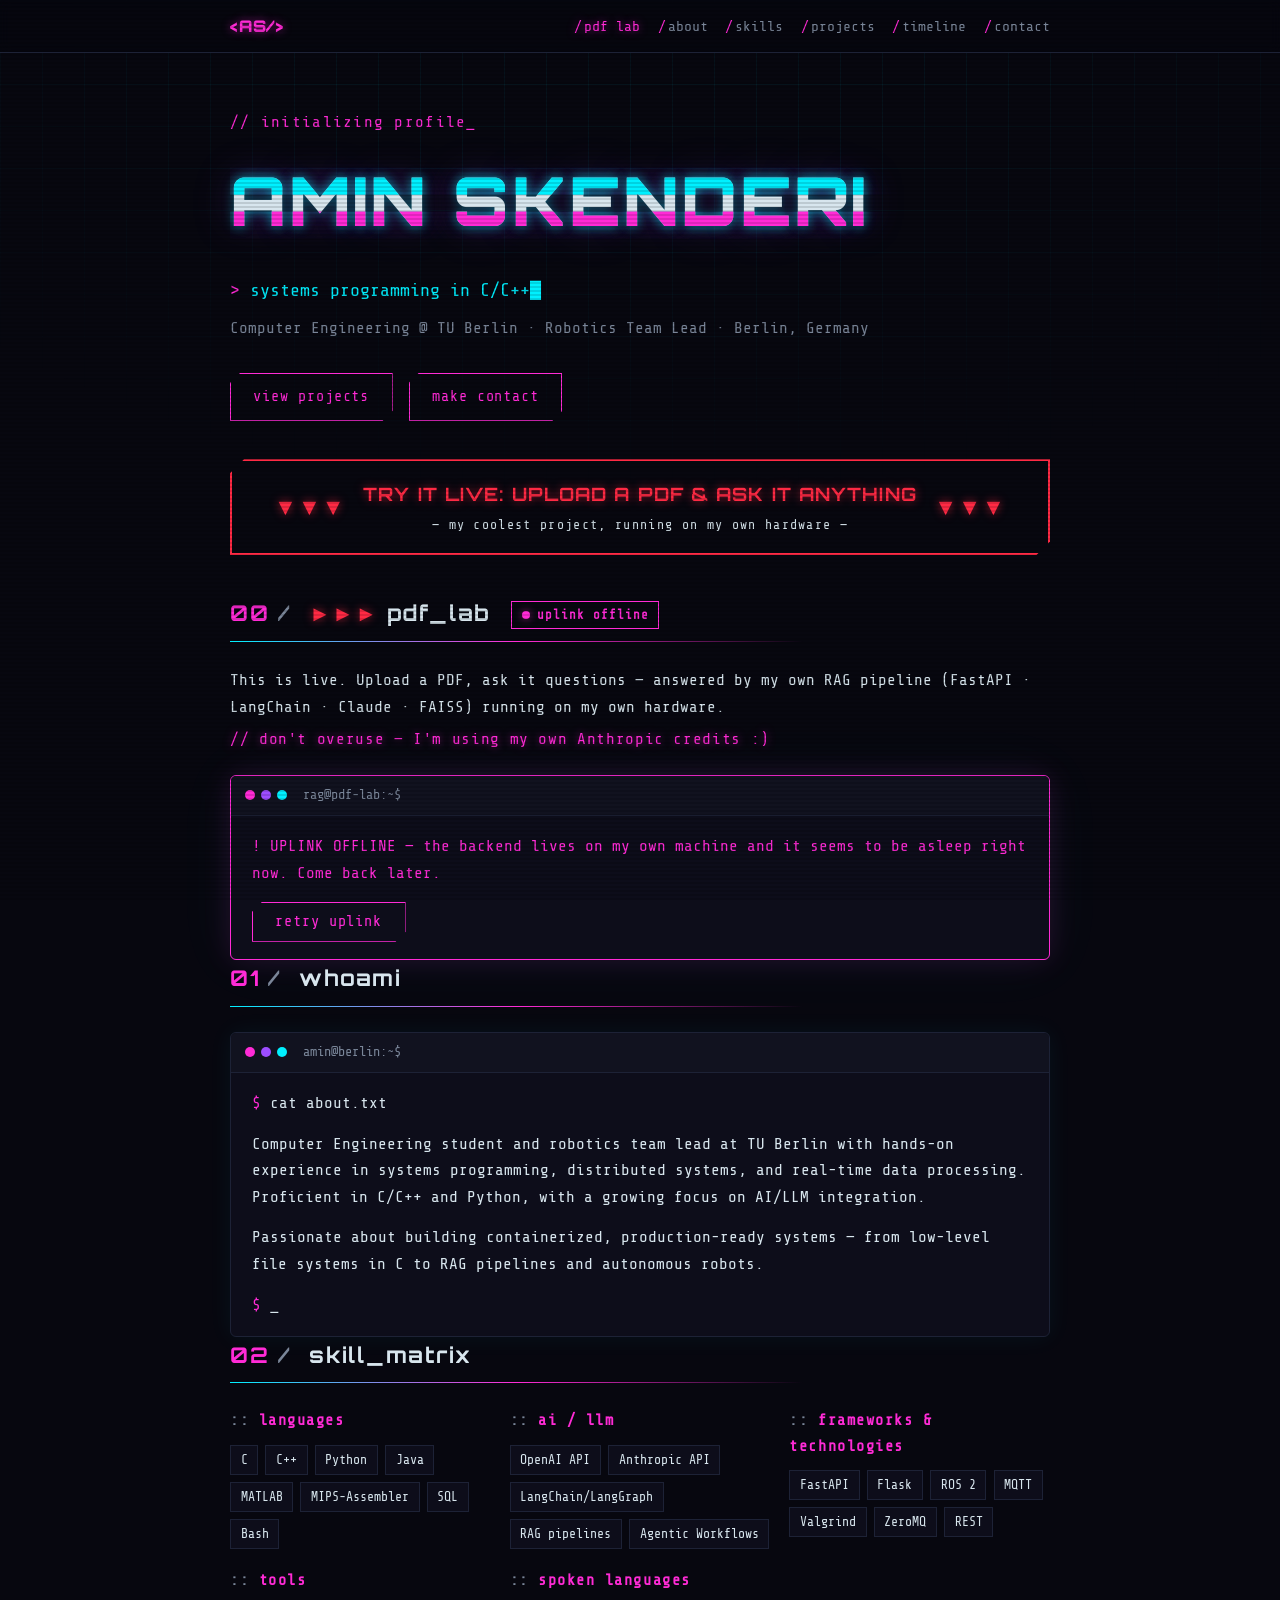
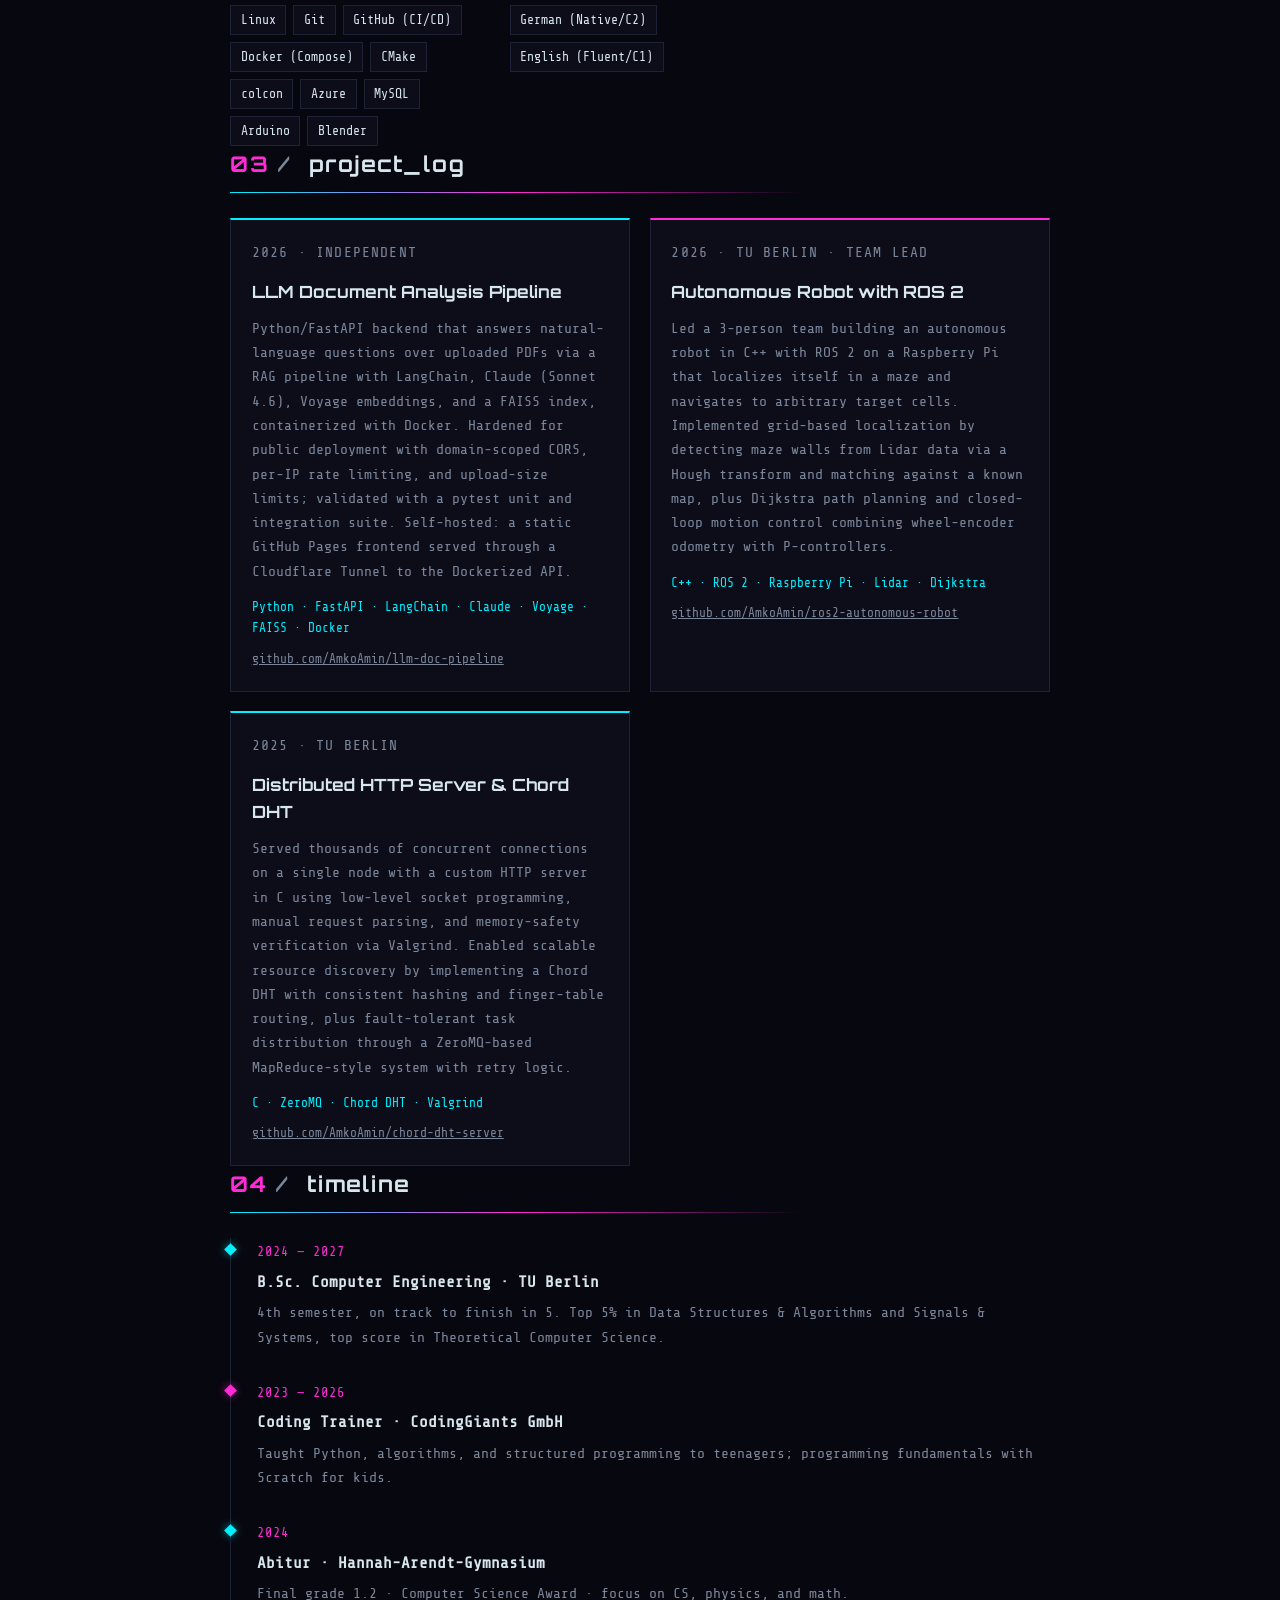
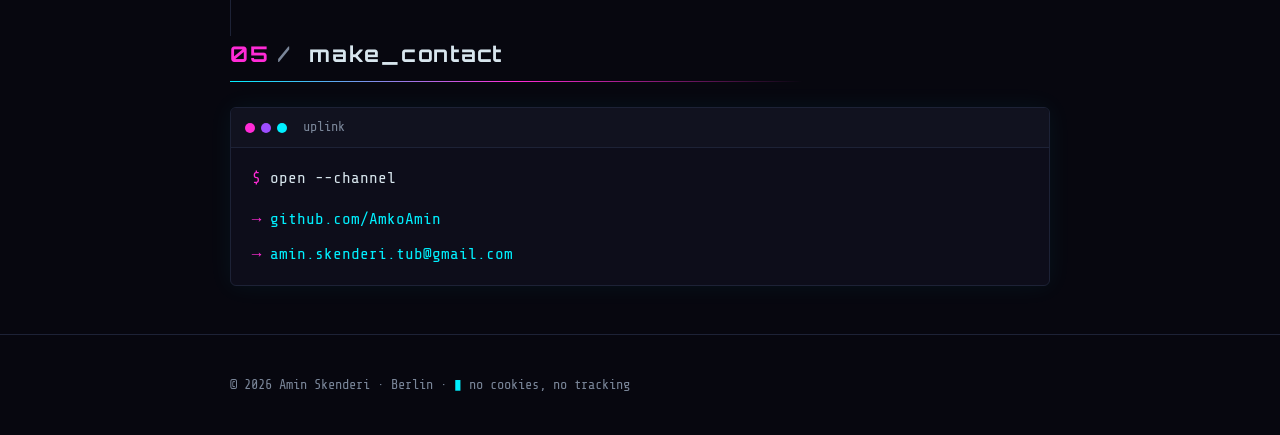
==== commit ee259783: "Download-CV-Links und Cybus-Praktikum entfernt Co-Authored-By: Claude Opus 4.8 <noreply@anthropic.co" ====
--- a/index.html
+++ b/index.html
@@ -5,6 +5,42 @@
   <meta name="viewport" content="width=device-width, initial-scale=1.0">
   <meta name="description" content="Amin Skenderi — Computer Engineering student, robotics team lead, systems & AI developer based in Berlin.">
   <title>Amin Skenderi // root</title>
+  <link rel="canonical" href="https://aminskenderi.me/">
+  <meta name="robots" content="index, follow">
+
+  <!-- Open Graph -->
+  <meta property="og:type" content="website">
+  <meta property="og:url" content="https://aminskenderi.me/">
+  <meta property="og:title" content="Amin Skenderi">
+  <meta property="og:description" content="Computer Engineering student, robotics team lead, systems & AI developer based in Berlin.">
+  <meta name="twitter:card" content="summary">
+  <meta name="twitter:title" content="Amin Skenderi">
+  <meta name="twitter:description" content="Computer Engineering student, robotics team lead, systems & AI developer based in Berlin.">
+
+  <!-- Structured data: Person -->
+  <script type="application/ld+json">
+  {
+    "@context": "https://schema.org",
+    "@type": "Person",
+    "name": "Amin Skenderi",
+    "url": "https://aminskenderi.me",
+    "jobTitle": "Computer Engineering Student & Robotics Team Lead",
+    "address": {
+      "@type": "PostalAddress",
+      "addressLocality": "Berlin",
+      "addressCountry": "DE"
+    },
+    "alumniOf": {
+      "@type": "CollegeOrUniversity",
+      "name": "TU Berlin"
+    },
+    "sameAs": [
+      "https://github.com/AmkoAmin"
+    ]
+  }
+  </script>
+  <!-- TODO: LinkedIn-URL oben in "sameAs" ergaenzen, z.B. "https://www.linkedin.com/in/dein-profil" -->
+
   <link rel="preconnect" href="https://fonts.googleapis.com">
   <link rel="preconnect" href="https://fonts.gstatic.com" crossorigin>
   <link href="https://fonts.googleapis.com/css2?family=Orbitron:wght@500;700;900&family=Share+Tech+Mono&display=swap" rel="stylesheet">
@@ -42,7 +78,6 @@
       <div class="hero-actions">
         <a class="btn btn-ghost" href="#projects">view projects</a>
         <a class="btn btn-ghost" href="#contact">make contact</a>
-        <a class="btn btn-ghost" href="Amin_Skenderi_CV.pdf" download>download cv</a>
       </div>
 
       <a href="#pdf-lab" class="lab-callout">
@@ -224,17 +259,6 @@
       <h2><span class="h-num">04</span> timeline</h2>
       <ul class="timeline">
         <li>
-          <span class="time">Jan — Jun 2026</span>
-          <div>
-            <h3>Software Engineering Intern (C++) · Cybus GmbH</h3>
-            <p>Built and maintained C++ components for the Connectware industrial
-            IoT platform — protocol connectors for OPC UA, MQTT and Modbus/TCP that
-            normalize heterogeneous shop-floor device data into a unified model, plus
-            a multi-threaded pipeline tuned to cut end-to-end latency for high-frequency
-            sensor streams. Agile team with Git, code reviews and Jira.</p>
-          </div>
-        </li>
-        <li>
           <span class="time">2024 — 2027</span>
           <div>
             <h3>B.Sc. Computer Engineering · TU Berlin</h3>
@@ -273,7 +297,6 @@
           <ul class="contact-links">
             <li><a href="https://github.com/AmkoAmin">github.com/AmkoAmin</a></li>
             <li><a href="mailto:amin.skenderi.tub@gmail.com">amin.skenderi.tub@gmail.com</a></li>
-            <li><a href="Amin_Skenderi_CV.pdf" download>download cv (pdf)</a></li>
           </ul>
         </div>
       </div>
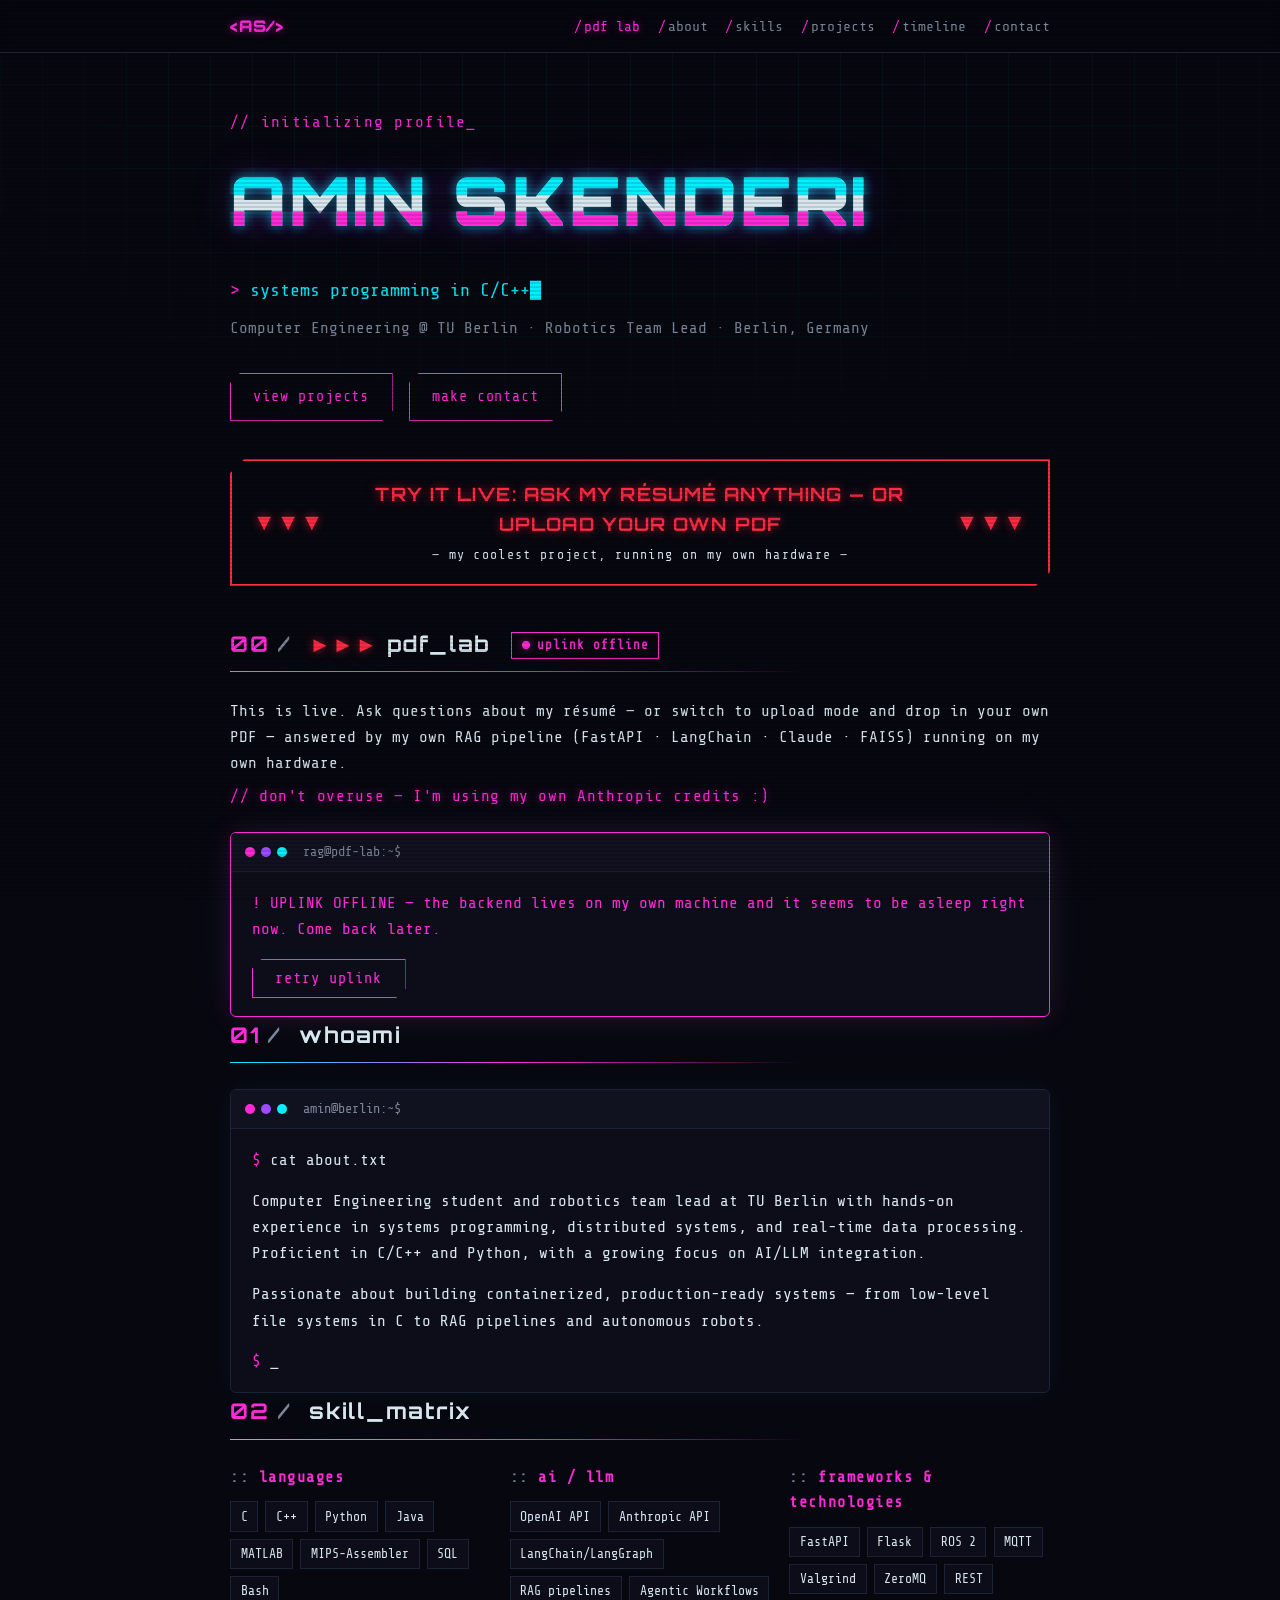
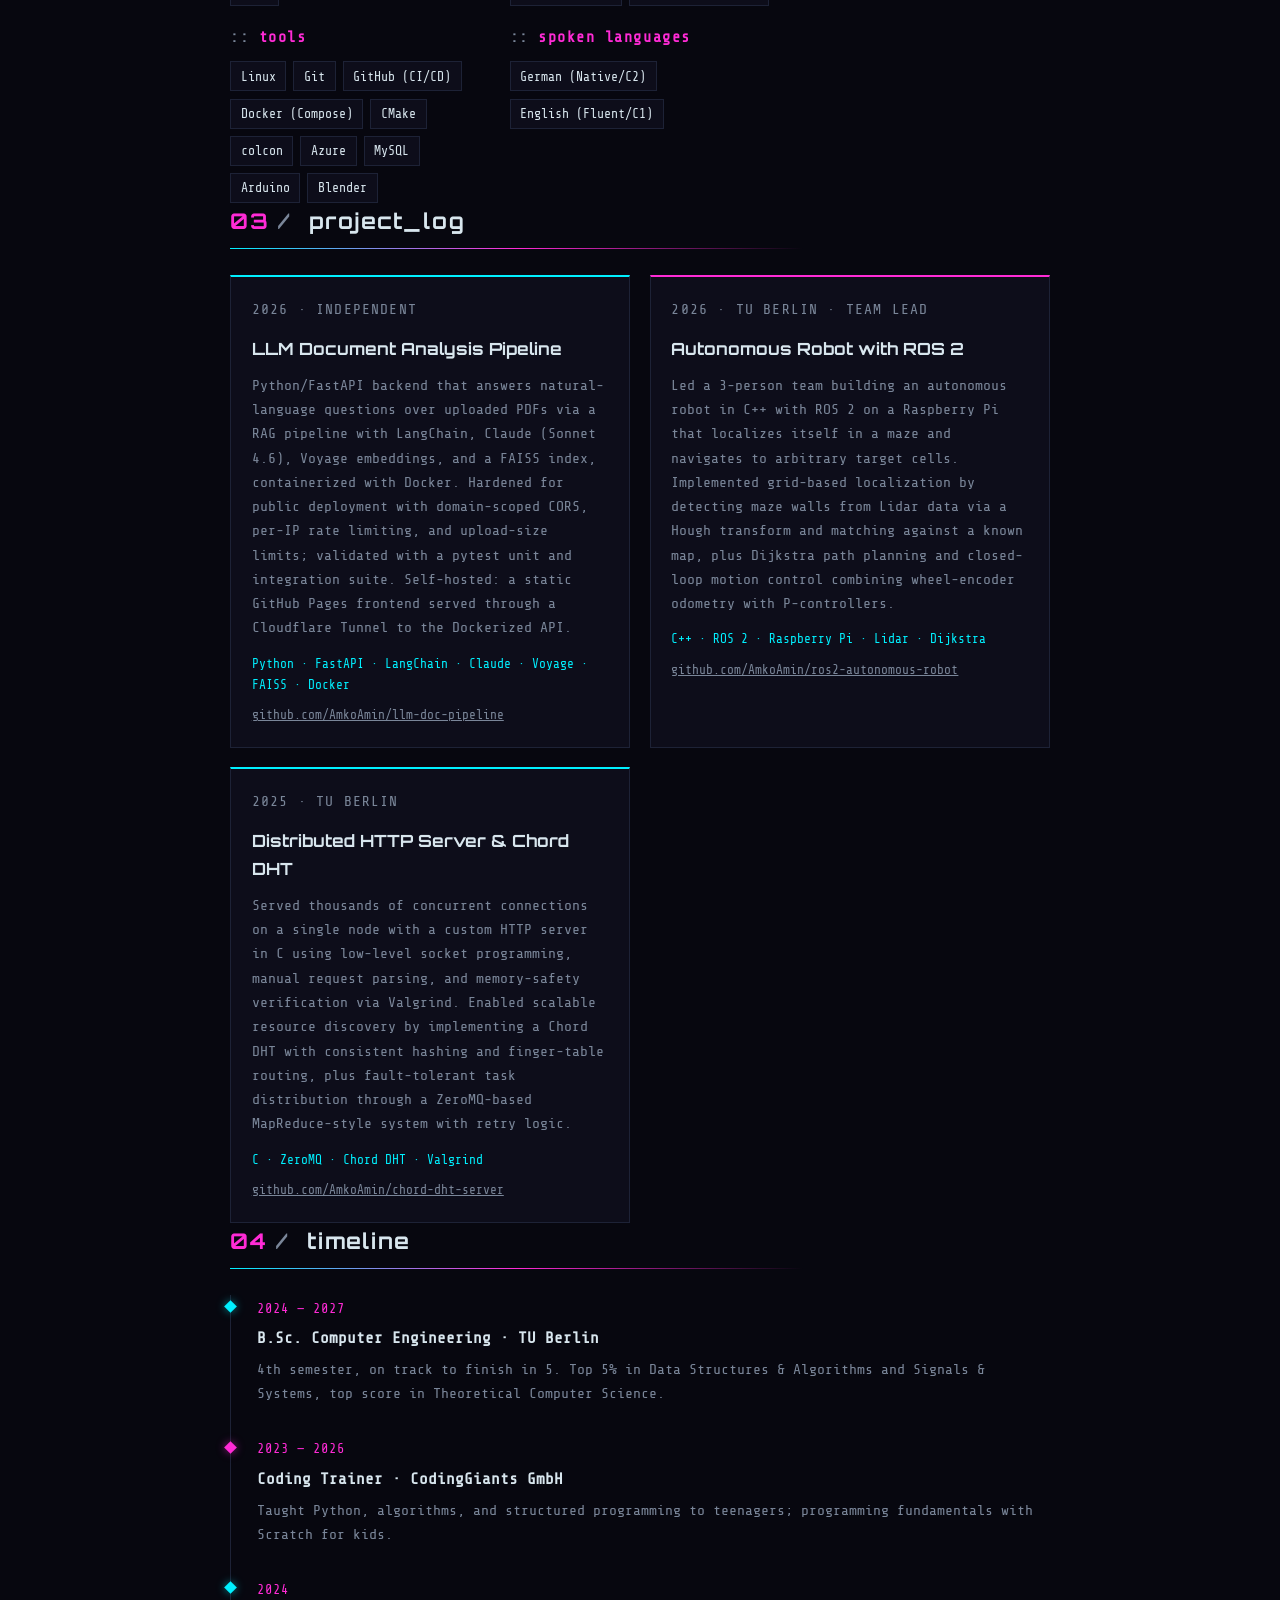
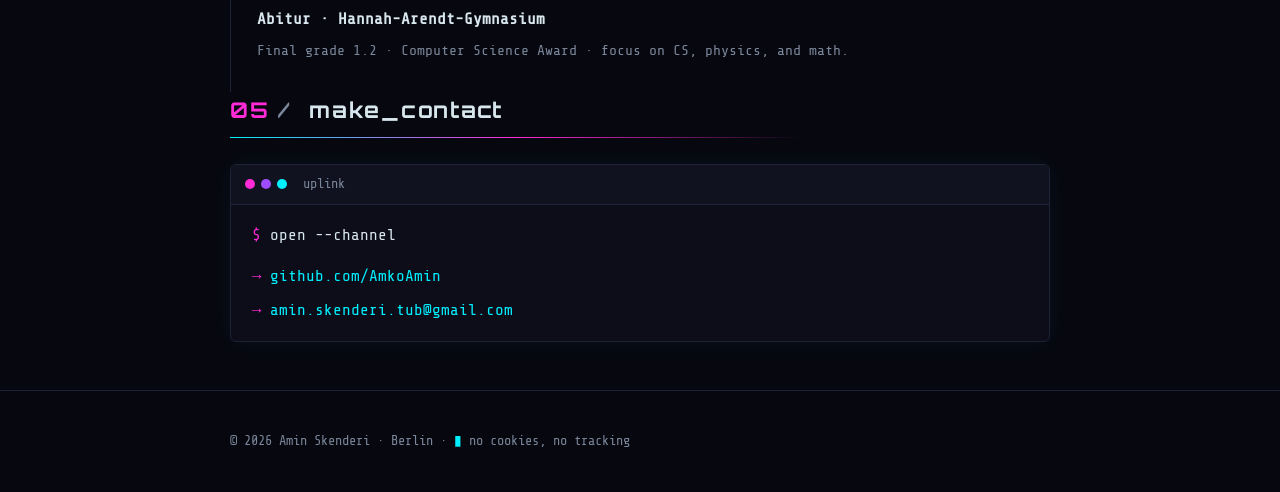
==== commit eb5731a7: "PDF-Lab: Demo-Modus zum Fragen ueber Amins Lebenslauf hinzugefuegt Umschalter zwischen "ask about Am" ====
--- a/index.html
+++ b/index.html
@@ -83,7 +83,7 @@
       <a href="#pdf-lab" class="lab-callout">
         <span class="callout-arrows" aria-hidden="true">▼▼▼</span>
         <span class="callout-text">
-          TRY IT LIVE: UPLOAD A PDF &amp; ASK IT ANYTHING
+          TRY IT LIVE: ASK MY RÉSUMÉ ANYTHING — OR UPLOAD YOUR OWN PDF
           <small>— my coolest project, running on my own hardware —</small>
         </span>
         <span class="callout-arrows" aria-hidden="true">▼▼▼</span>
@@ -98,8 +98,9 @@
         <span class="uplink-badge" id="uplink-badge"><span class="uplink-dot"></span>checking uplink…</span>
       </h2>
       <p class="lab-intro">
-        This is live. Upload a PDF, ask it questions — answered by my own
-        RAG pipeline (FastAPI · LangChain · Claude · FAISS) running on my own hardware.
+        This is live. Ask questions about my résumé — or switch to upload mode and
+        drop in your own PDF — answered by my own RAG pipeline
+        (FastAPI · LangChain · Claude · FAISS) running on my own hardware.
       </p>
       <p class="lab-joke">// don't overuse — I'm using my own Anthropic credits :)</p>
 
@@ -116,6 +117,11 @@
           </div>
 
           <div id="lab-ui" class="hidden">
+            <div class="lab-mode" role="tablist" aria-label="lab mode">
+              <button type="button" class="mode-btn active" id="mode-demo" role="tab" aria-selected="true">ask about Amin</button>
+              <button type="button" class="mode-btn" id="mode-upload" role="tab" aria-selected="false">upload your own</button>
+            </div>
+
             <label class="dropzone" id="dropzone">
               <input type="file" id="file-input" accept=".pdf,.txt" hidden>
               <span id="dropzone-text">[ drop a pdf here — or click to upload ]</span>
--- a/style.css
+++ b/style.css
@@ -443,6 +443,35 @@
   margin: 0 0 1rem;
 }
 
+.lab-mode {
+  display: flex;
+  gap: 0.5rem;
+  margin-bottom: 1rem;
+}
+
+.mode-btn {
+  flex: 1;
+  font-family: "Share Tech Mono", monospace;
+  font-size: 0.9rem;
+  padding: 0.5rem 0.75rem;
+  background: transparent;
+  color: var(--muted);
+  border: 1px solid var(--border);
+  cursor: pointer;
+  transition: all 0.15s ease;
+}
+
+.mode-btn:hover {
+  color: var(--text);
+  border-color: var(--cyan);
+}
+
+.mode-btn.active {
+  color: var(--cyan);
+  border-color: var(--cyan);
+  box-shadow: var(--glow-cyan);
+}
+
 .dropzone {
   display: block;
   border: 1px dashed var(--cyan);
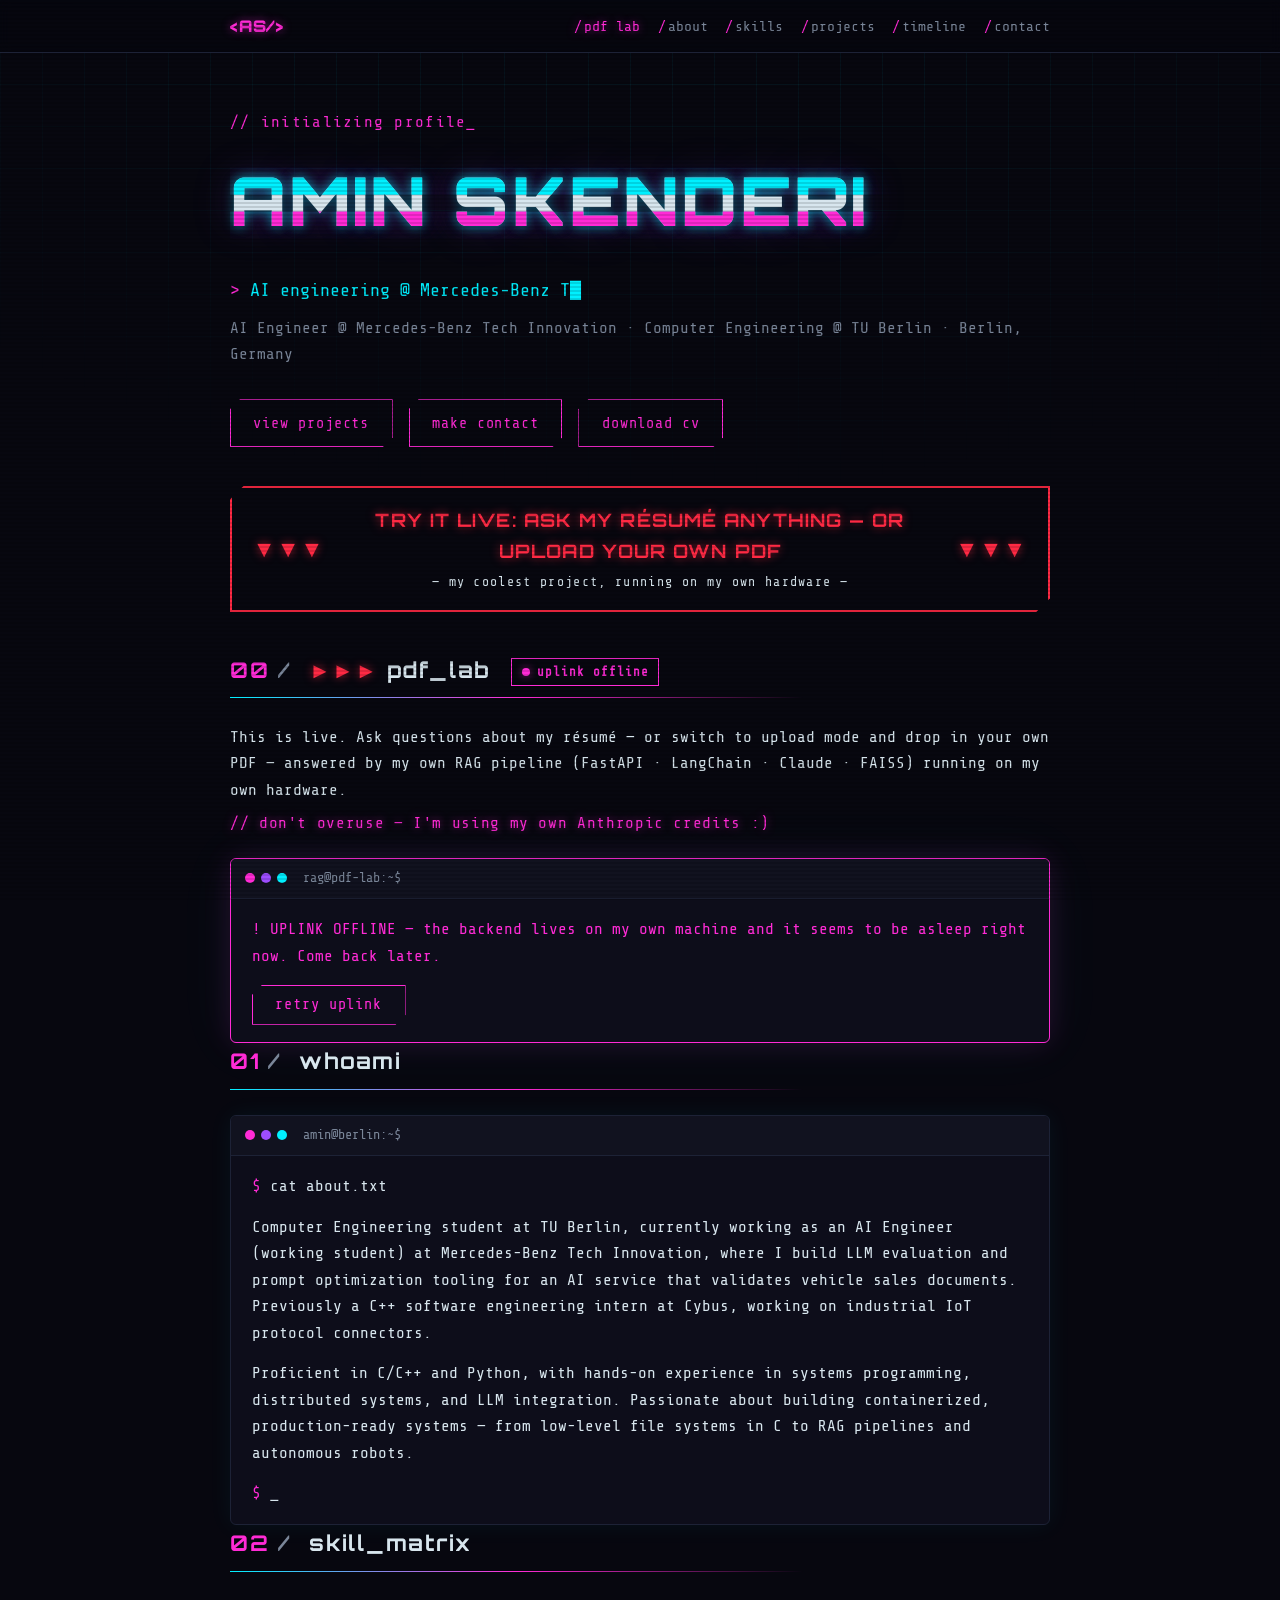
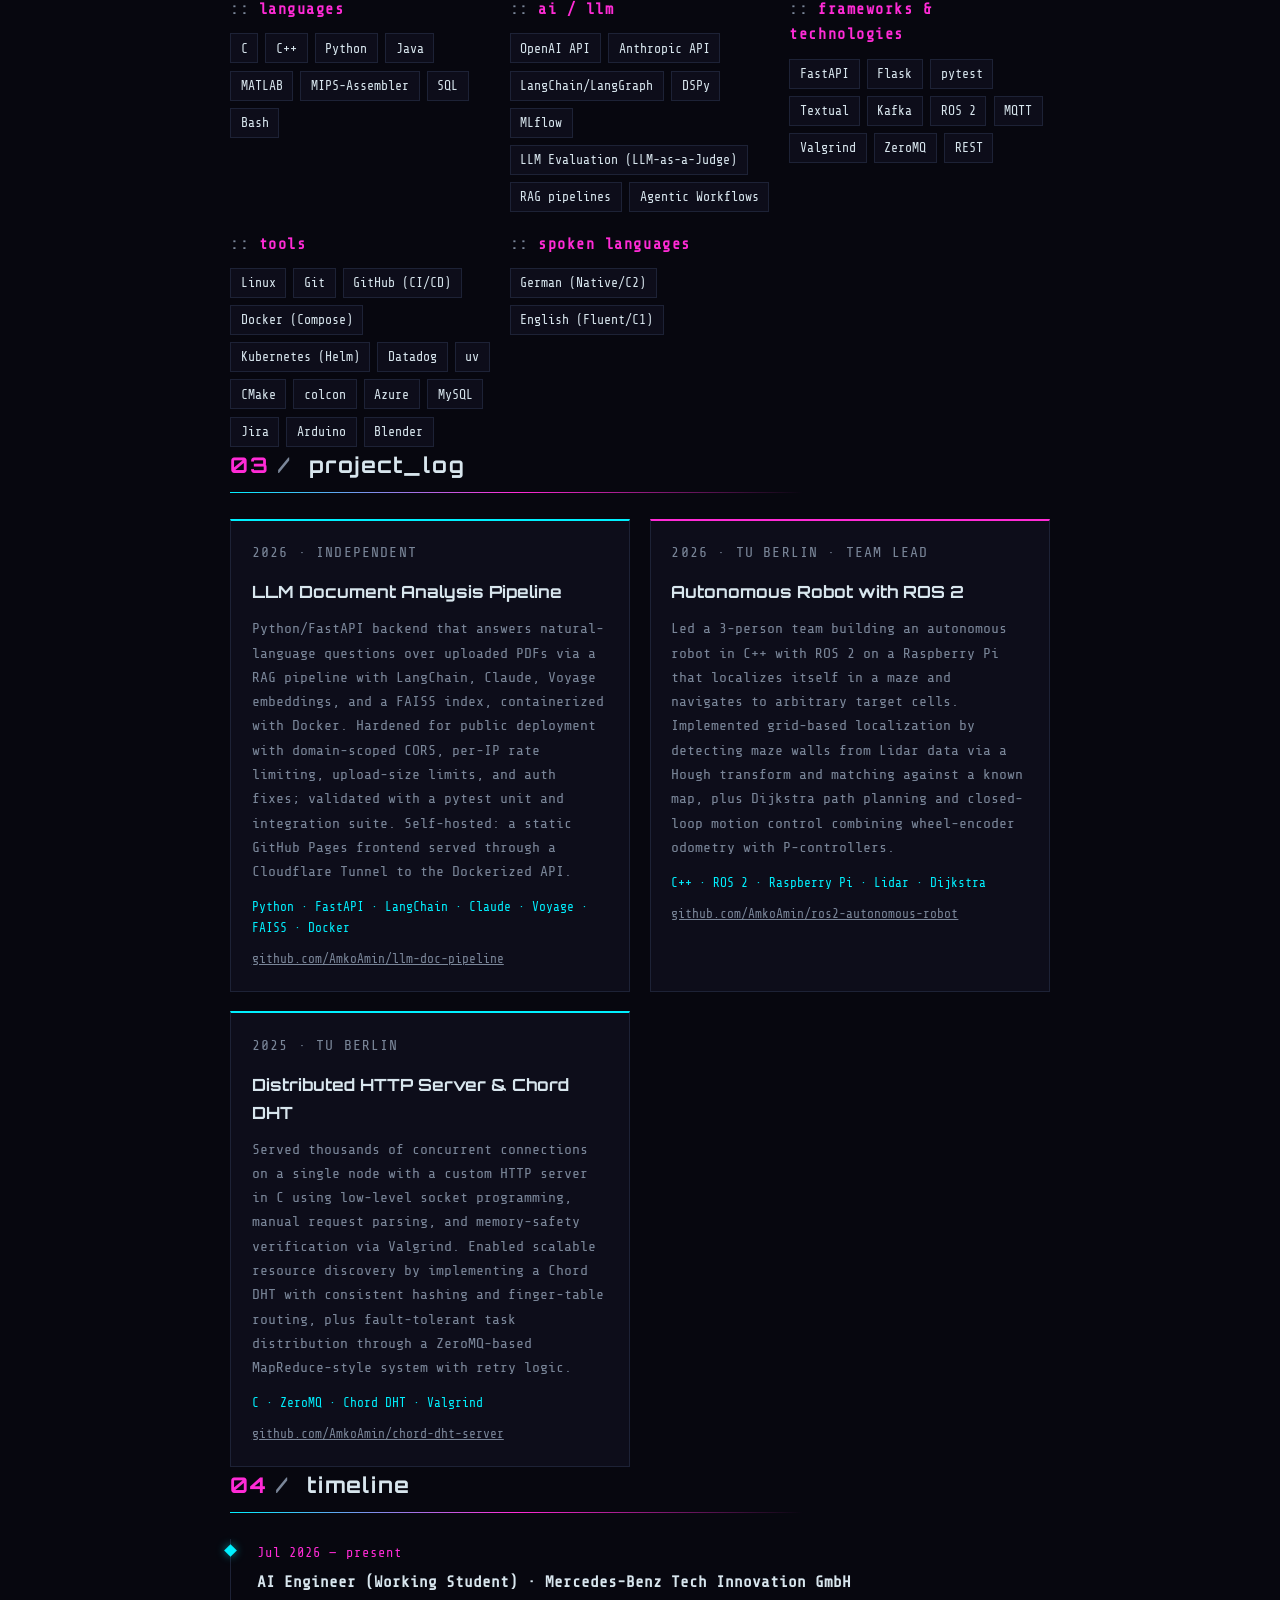
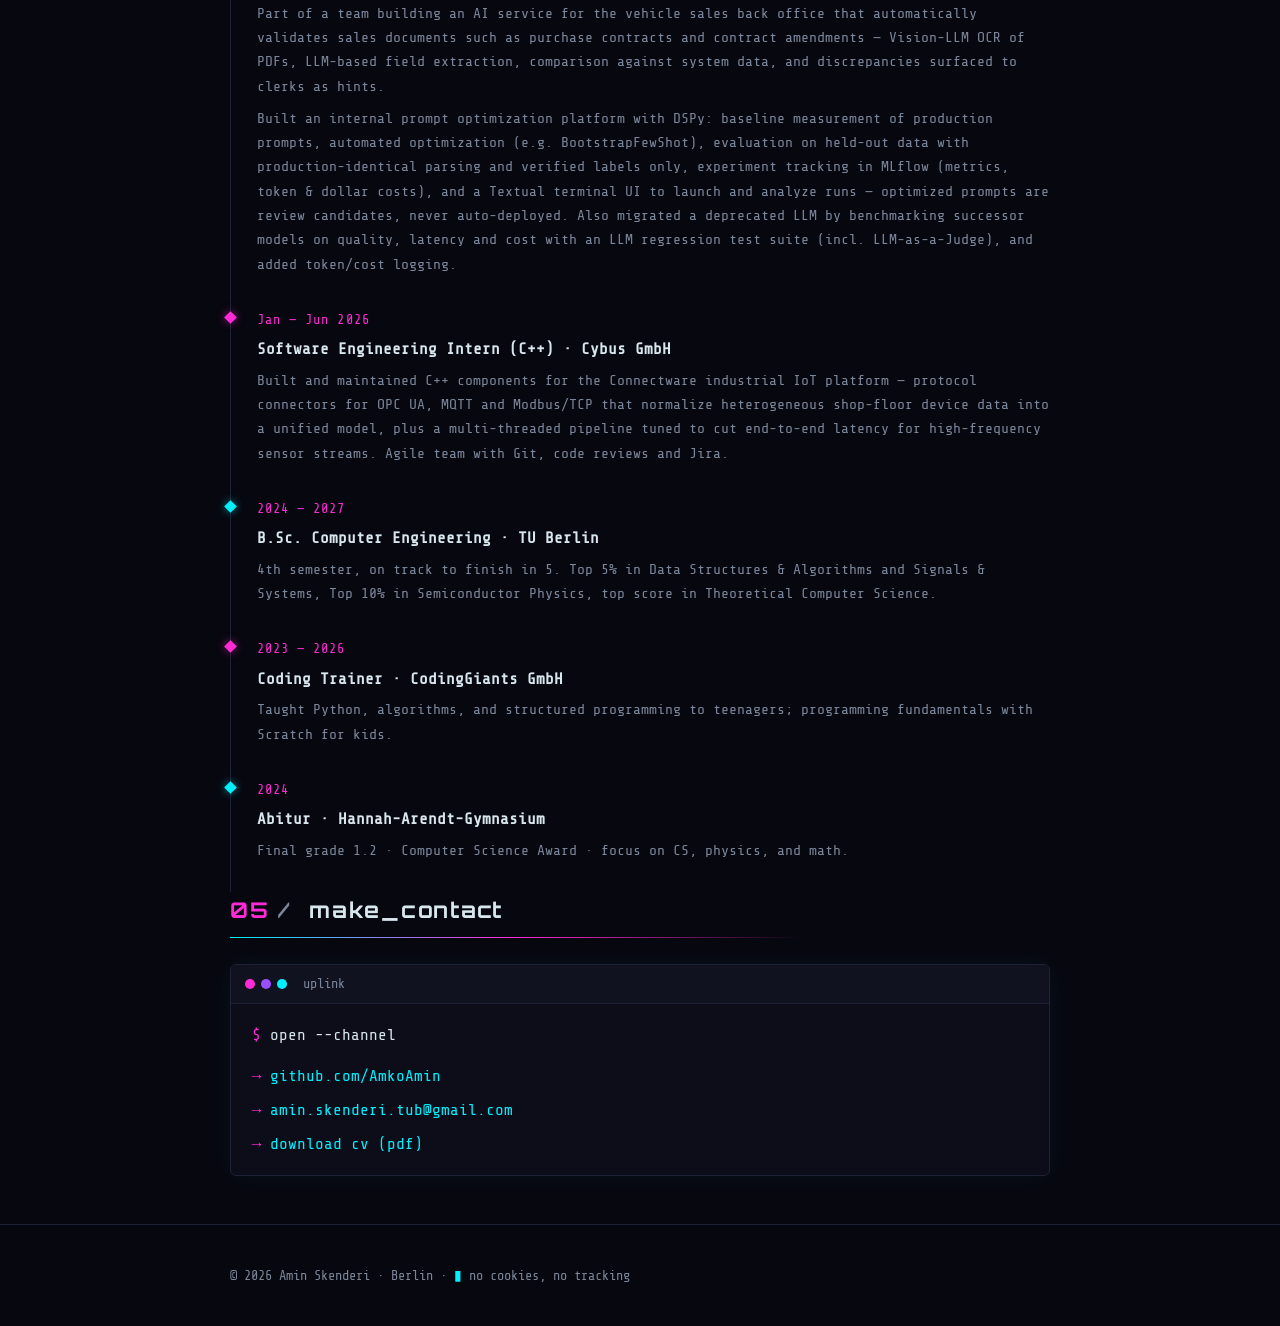
==== commit 9c4a4d9c: "Mercedes-Benz-Station, Cybus und neuen CV ergaenzt - AI Engineer (Werkstudent) bei Mercedes-Benz Tec" ====
--- a/index.html
+++ b/index.html
@@ -3,7 +3,7 @@
 <head>
   <meta charset="UTF-8">
   <meta name="viewport" content="width=device-width, initial-scale=1.0">
-  <meta name="description" content="Amin Skenderi — Computer Engineering student, robotics team lead, systems & AI developer based in Berlin.">
+  <meta name="description" content="Amin Skenderi — AI Engineer (working student) at Mercedes-Benz Tech Innovation and Computer Engineering student at TU Berlin, building LLM systems, C++ software and robots in Berlin.">
   <title>Amin Skenderi // root</title>
   <link rel="canonical" href="https://aminskenderi.me/">
   <meta name="robots" content="index, follow">
@@ -12,10 +12,10 @@
   <meta property="og:type" content="website">
   <meta property="og:url" content="https://aminskenderi.me/">
   <meta property="og:title" content="Amin Skenderi">
-  <meta property="og:description" content="Computer Engineering student, robotics team lead, systems & AI developer based in Berlin.">
+  <meta property="og:description" content="AI Engineer (working student) at Mercedes-Benz Tech Innovation and Computer Engineering student at TU Berlin, building LLM systems, C++ software and robots in Berlin.">
   <meta name="twitter:card" content="summary">
   <meta name="twitter:title" content="Amin Skenderi">
-  <meta name="twitter:description" content="Computer Engineering student, robotics team lead, systems & AI developer based in Berlin.">
+  <meta name="twitter:description" content="AI Engineer (working student) at Mercedes-Benz Tech Innovation and Computer Engineering student at TU Berlin, building LLM systems, C++ software and robots in Berlin.">
 
   <!-- Structured data: Person -->
   <script type="application/ld+json">
@@ -24,7 +24,11 @@
     "@type": "Person",
     "name": "Amin Skenderi",
     "url": "https://aminskenderi.me",
-    "jobTitle": "Computer Engineering Student & Robotics Team Lead",
+    "jobTitle": "AI Engineer (Working Student)",
+    "worksFor": {
+      "@type": "Organization",
+      "name": "Mercedes-Benz Tech Innovation GmbH"
+    },
     "address": {
       "@type": "PostalAddress",
       "addressLocality": "Berlin",
@@ -73,11 +77,12 @@
         <span class="prompt">&gt;</span> <span id="typed"></span><span class="cursor">█</span>
       </p>
       <p class="hero-sub">
-        Computer Engineering @ TU Berlin · Robotics Team Lead · Berlin, Germany
+        AI Engineer @ Mercedes-Benz Tech Innovation · Computer Engineering @ TU Berlin · Berlin, Germany
       </p>
       <div class="hero-actions">
         <a class="btn btn-ghost" href="#projects">view projects</a>
         <a class="btn btn-ghost" href="#contact">make contact</a>
+        <a class="btn btn-ghost" href="Amin_Skenderi_CV.pdf" download>download cv</a>
       </div>
 
       <a href="#pdf-lab" class="lab-callout">
@@ -127,6 +132,11 @@
               <span id="dropzone-text">[ drop a pdf here — or click to upload ]</span>
             </label>
 
+            <div class="lab-model hidden" id="lab-model">
+              <label for="provider-select">answering model</label>
+              <select id="provider-select" aria-label="answering model"></select>
+            </div>
+
             <form id="ask-form" class="ask-form">
               <span class="prompt">&gt;</span>
               <input type="text" id="question" placeholder="upload a document first…"
@@ -151,14 +161,17 @@
         <div class="terminal-body">
           <p><span class="prompt">$</span> cat about.txt</p>
           <p>
-            Computer Engineering student and robotics team lead at TU Berlin with
-            hands-on experience in systems programming, distributed systems, and
-            real-time data processing. Proficient in C/C++ and Python, with a
-            growing focus on AI/LLM integration.
-          </p>
-          <p>
-            Passionate about building containerized, production-ready systems —
-            from low-level file systems in C to RAG pipelines and autonomous robots.
+            Computer Engineering student at TU Berlin, currently working as an AI
+            Engineer (working student) at Mercedes-Benz Tech Innovation, where I build
+            LLM evaluation and prompt optimization tooling for an AI service that
+            validates vehicle sales documents. Previously a C++ software engineering
+            intern at Cybus, working on industrial IoT protocol connectors.
+          </p>
+          <p>
+            Proficient in C/C++ and Python, with hands-on experience in systems
+            programming, distributed systems, and LLM integration. Passionate about
+            building containerized, production-ready systems — from low-level file
+            systems in C to RAG pipelines and autonomous robots.
           </p>
           <p><span class="prompt">$</span> _</p>
         </div>
@@ -180,13 +193,14 @@
           <h3>ai / llm</h3>
           <ul class="chips">
             <li>OpenAI API</li><li>Anthropic API</li><li>LangChain/LangGraph</li>
+            <li>DSPy</li><li>MLflow</li><li>LLM Evaluation (LLM-as-a-Judge)</li>
             <li>RAG pipelines</li><li>Agentic Workflows</li>
           </ul>
         </div>
         <div class="skill-group">
           <h3>frameworks &amp; technologies</h3>
           <ul class="chips">
-            <li>FastAPI</li><li>Flask</li><li>ROS 2</li><li>MQTT</li>
+            <li>FastAPI</li><li>Flask</li><li>pytest</li><li>Textual</li><li>Kafka</li><li>ROS 2</li><li>MQTT</li>
             <li>Valgrind</li><li>ZeroMQ</li><li>REST</li>
           </ul>
         </div>
@@ -194,7 +208,8 @@
           <h3>tools</h3>
           <ul class="chips">
             <li>Linux</li><li>Git</li><li>GitHub (CI/CD)</li><li>Docker (Compose)</li>
-            <li>CMake</li><li>colcon</li><li>Azure</li><li>MySQL</li><li>Arduino</li><li>Blender</li>
+            <li>Kubernetes (Helm)</li><li>Datadog</li><li>uv</li>
+            <li>CMake</li><li>colcon</li><li>Azure</li><li>MySQL</li><li>Jira</li><li>Arduino</li><li>Blender</li>
           </ul>
         </div>
         <div class="skill-group">
@@ -215,10 +230,10 @@
           <h3>LLM Document Analysis Pipeline</h3>
           <p>
             Python/FastAPI backend that answers natural-language questions over
-            uploaded PDFs via a RAG pipeline with LangChain, Claude (Sonnet 4.6),
+            uploaded PDFs via a RAG pipeline with LangChain, Claude,
             Voyage embeddings, and a FAISS index, containerized with Docker.
             Hardened for public deployment with domain-scoped CORS, per-IP rate
-            limiting, and upload-size limits; validated with a pytest unit and
+            limiting, upload-size limits, and auth fixes; validated with a pytest unit and
             integration suite. Self-hosted: a static GitHub Pages frontend served
             through a Cloudflare Tunnel to the Dockerized API.
           </p>
@@ -265,11 +280,42 @@
       <h2><span class="h-num">04</span> timeline</h2>
       <ul class="timeline">
         <li>
+          <span class="time">Jul 2026 — present</span>
+          <div>
+            <h3>AI Engineer (Working Student) · Mercedes-Benz Tech Innovation GmbH</h3>
+            <p>Part of a team building an AI service for the vehicle sales back office
+            that automatically validates sales documents such as purchase contracts and
+            contract amendments — Vision-LLM OCR of PDFs, LLM-based field extraction,
+            comparison against system data, and discrepancies surfaced to clerks as hints.</p>
+            <p>Built an internal prompt optimization platform with DSPy: baseline
+            measurement of production prompts, automated optimization (e.g.
+            BootstrapFewShot), evaluation on held-out data with production-identical
+            parsing and verified labels only, experiment tracking in MLflow (metrics,
+            token &amp; dollar costs), and a Textual terminal UI to launch and analyze
+            runs — optimized prompts are review candidates, never auto-deployed. Also
+            migrated a deprecated LLM by benchmarking successor models on quality,
+            latency and cost with an LLM regression test suite (incl. LLM-as-a-Judge),
+            and added token/cost logging.</p>
+          </div>
+        </li>
+        <li>
+          <span class="time">Jan — Jun 2026</span>
+          <div>
+            <h3>Software Engineering Intern (C++) · Cybus GmbH</h3>
+            <p>Built and maintained C++ components for the Connectware industrial
+            IoT platform — protocol connectors for OPC UA, MQTT and Modbus/TCP that
+            normalize heterogeneous shop-floor device data into a unified model, plus
+            a multi-threaded pipeline tuned to cut end-to-end latency for high-frequency
+            sensor streams. Agile team with Git, code reviews and Jira.</p>
+          </div>
+        </li>
+        <li>
           <span class="time">2024 — 2027</span>
           <div>
             <h3>B.Sc. Computer Engineering · TU Berlin</h3>
             <p>4th semester, on track to finish in 5. Top 5% in Data Structures &amp;
-            Algorithms and Signals &amp; Systems, top score in Theoretical Computer Science.</p>
+            Algorithms and Signals &amp; Systems, Top 10% in Semiconductor Physics,
+            top score in Theoretical Computer Science.</p>
           </div>
         </li>
         <li>
@@ -303,6 +349,7 @@
           <ul class="contact-links">
             <li><a href="https://github.com/AmkoAmin">github.com/AmkoAmin</a></li>
             <li><a href="mailto:amin.skenderi.tub@gmail.com">amin.skenderi.tub@gmail.com</a></li>
+            <li><a href="Amin_Skenderi_CV.pdf" download>download cv (pdf)</a></li>
           </ul>
         </div>
       </div>
--- a/style.css
+++ b/style.css
@@ -472,6 +472,34 @@
   box-shadow: var(--glow-cyan);
 }
 
+.lab-model {
+  display: flex;
+  align-items: center;
+  gap: 0.6rem;
+  margin-bottom: 1rem;
+  font-family: "Share Tech Mono", monospace;
+  font-size: 0.85rem;
+  color: var(--muted);
+}
+
+.lab-model select {
+  font-family: inherit;
+  font-size: 0.85rem;
+  color: var(--cyan);
+  background: #0a0a16;
+  border: 1px solid var(--border);
+  padding: 0.35rem 0.5rem;
+  cursor: pointer;
+  transition: all 0.15s ease;
+}
+
+.lab-model select:hover,
+.lab-model select:focus {
+  border-color: var(--cyan);
+  box-shadow: var(--glow-cyan);
+  outline: none;
+}
+
 .dropzone {
   display: block;
   border: 1px dashed var(--cyan);
@@ -756,6 +784,10 @@
   margin: 0;
   color: var(--muted);
   font-size: 0.92rem;
+}
+
+.timeline p + p {
+  margin-top: 0.5rem;
 }
 
 /* ---- contact ---- */
